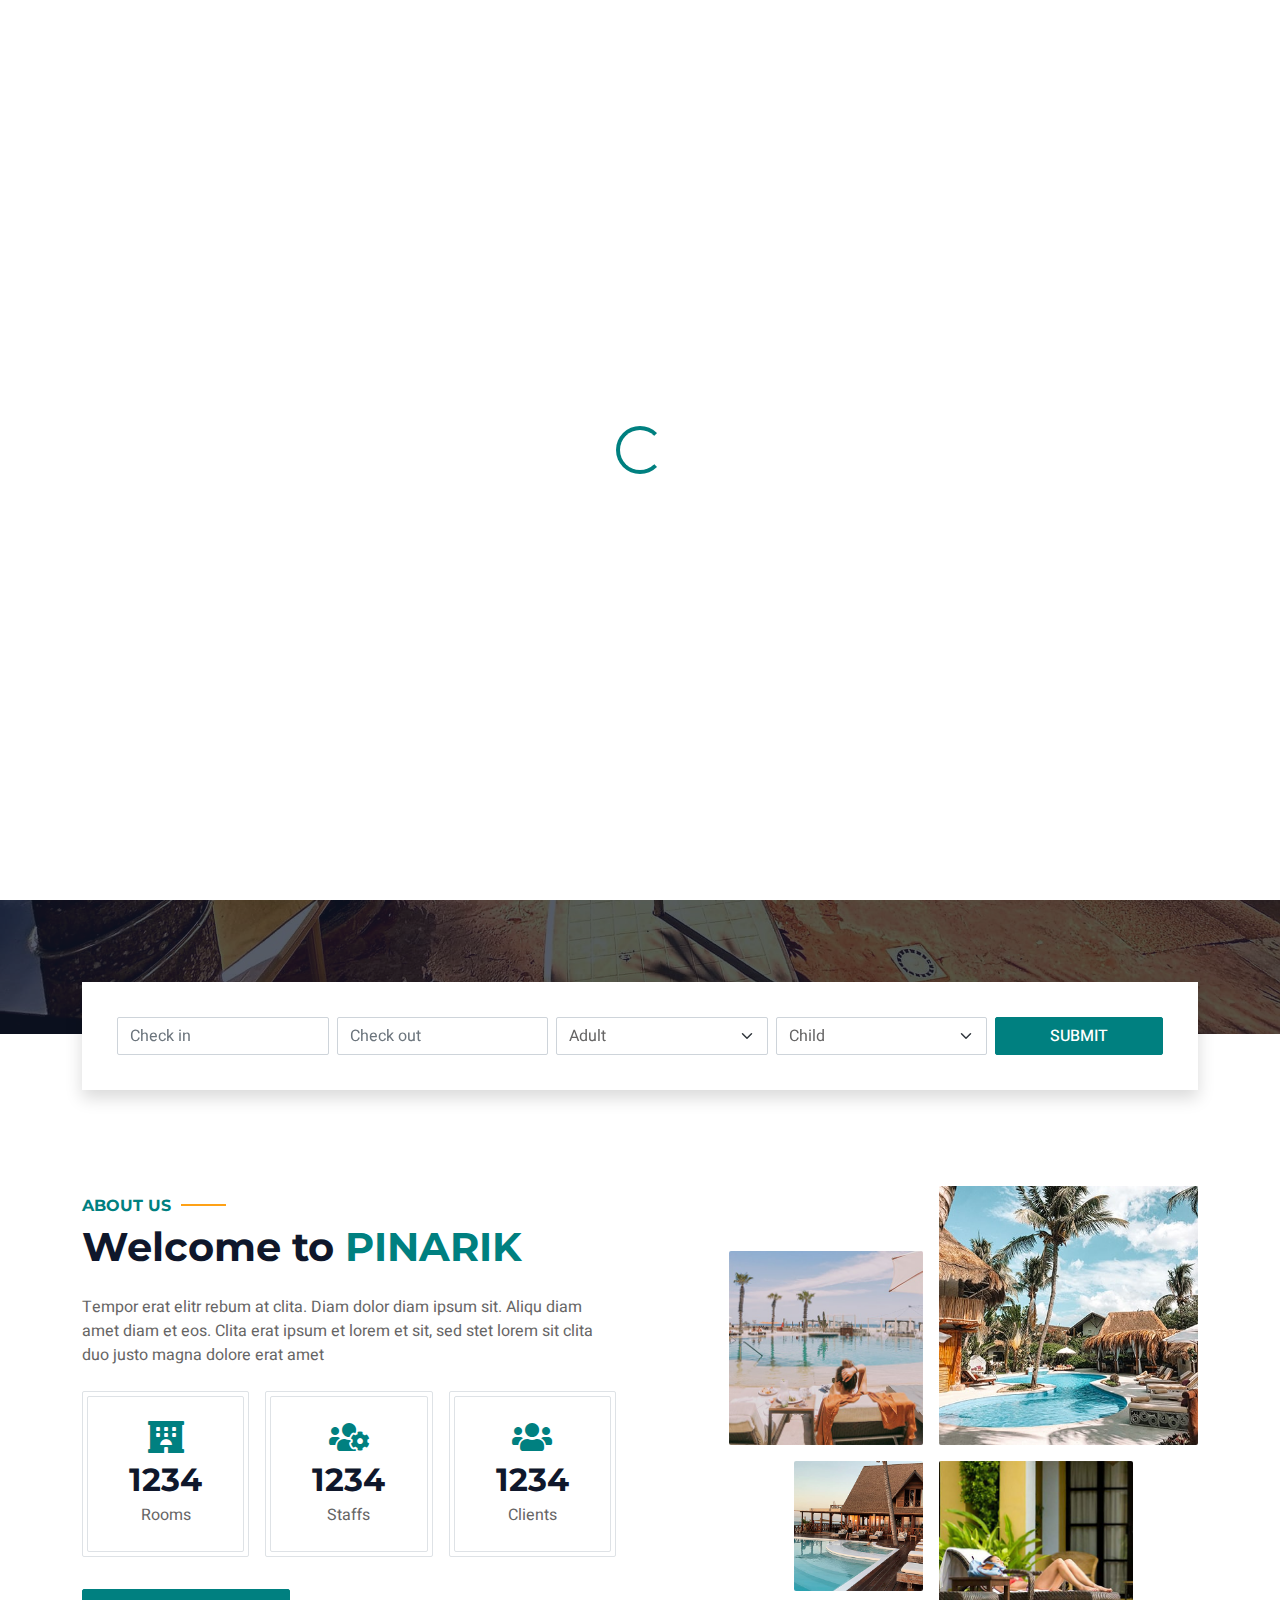
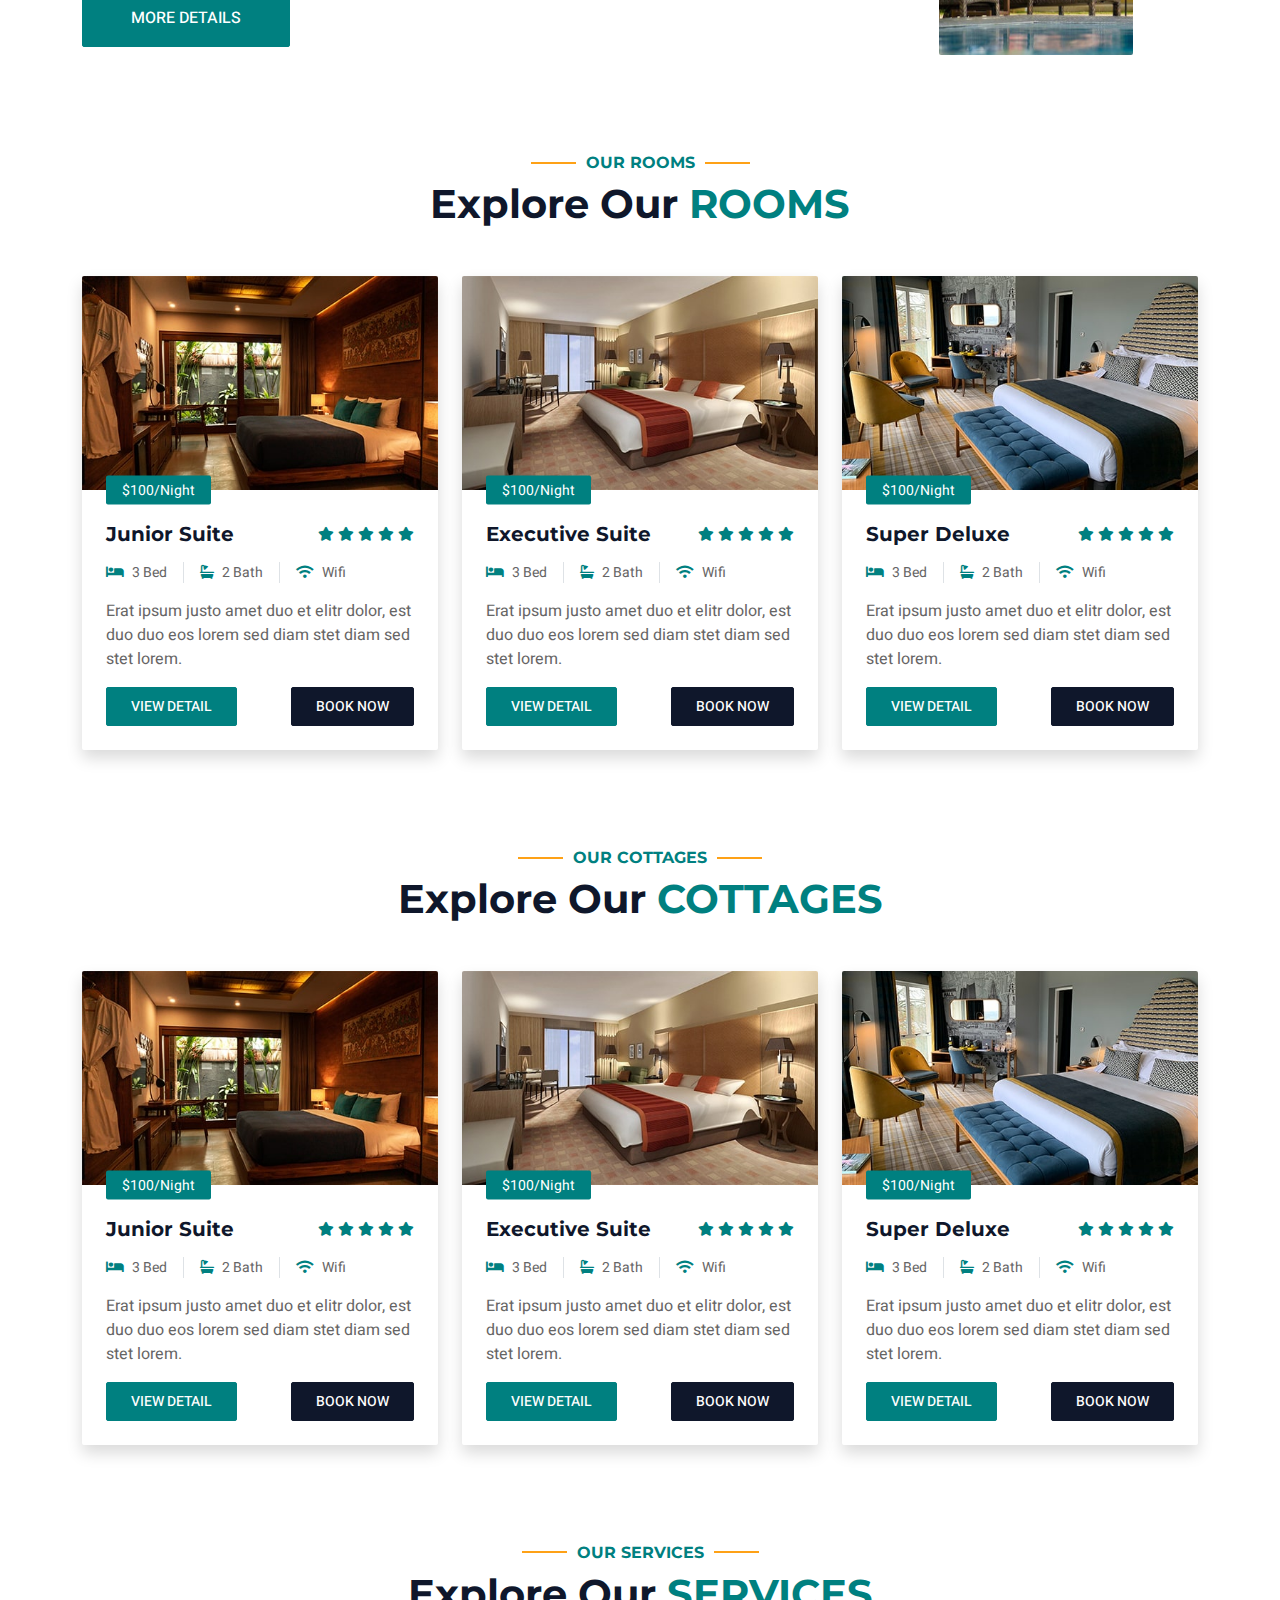
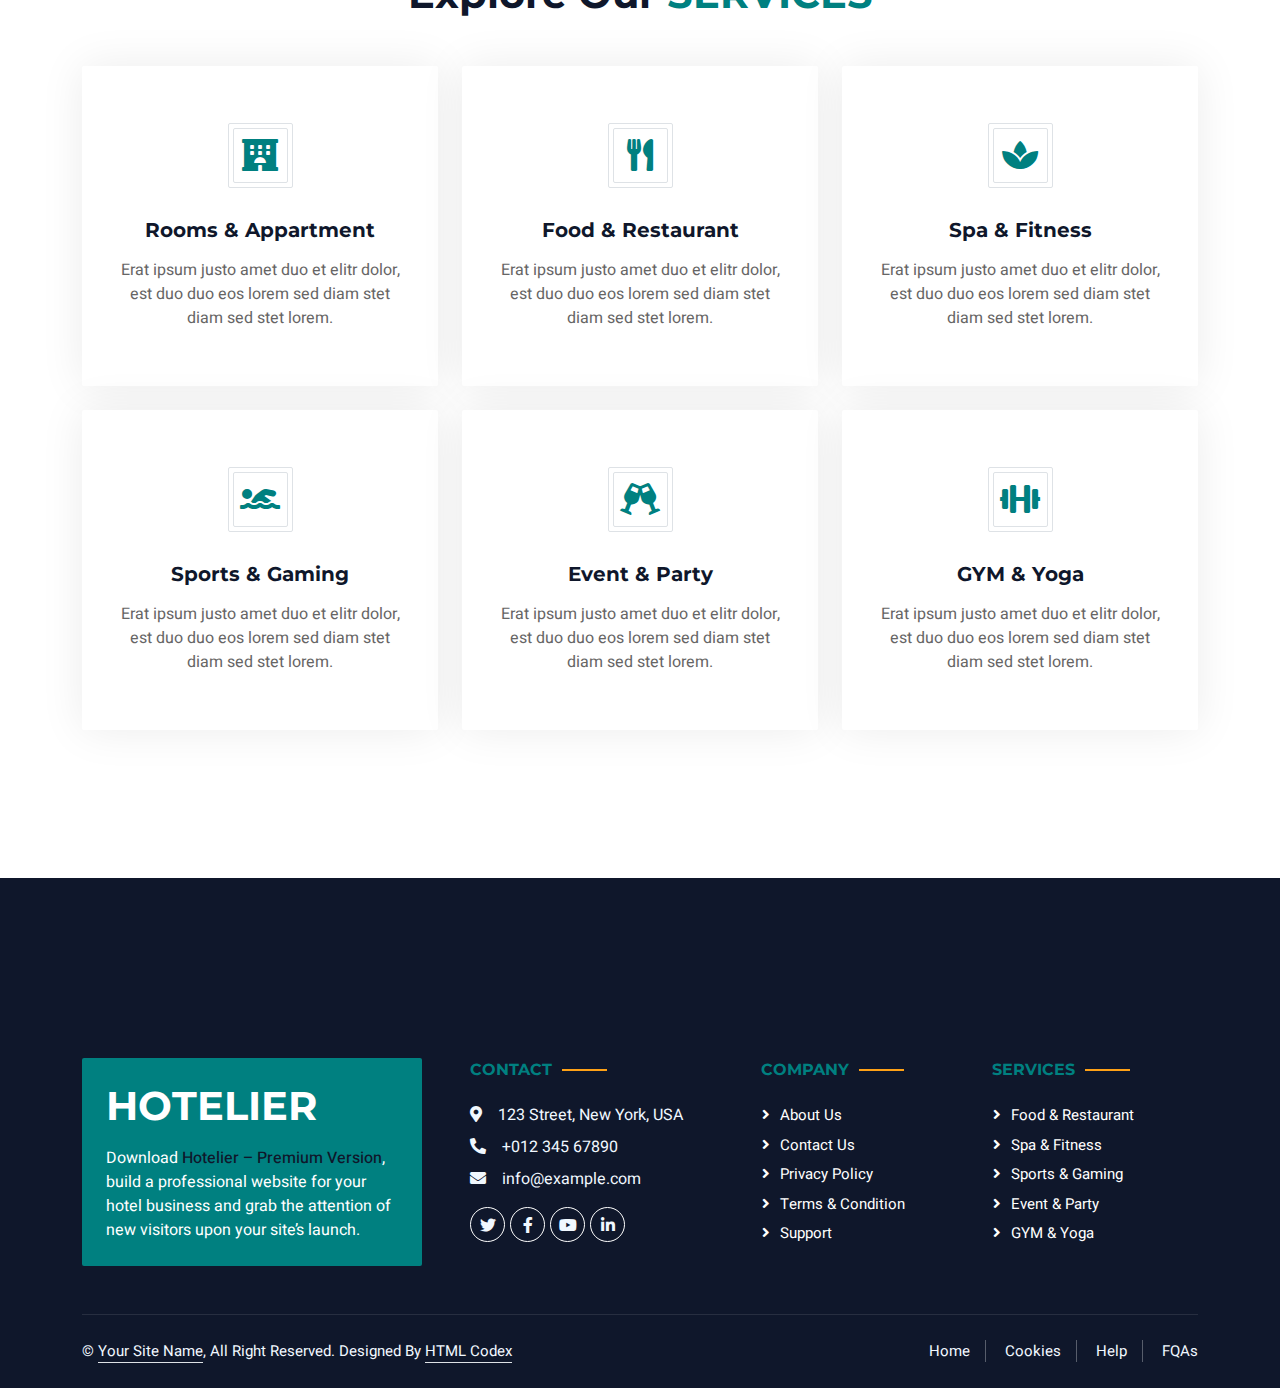
==== index.html @ bcbd8dce "Add files via upload" ====
<!DOCTYPE html>
<html lang="en">

<head>
    <meta charset="utf-8">
    <title>Pinarik Eco-Resort</title>
    <meta content="width=device-width, initial-scale=1.0" name="viewport">
    <meta content="" name="keywords">
    <meta content="" name="description">

    <!-- Favicon -->
    <link href="img/favicon.ico" rel="icon">

    <!-- Google Web Fonts -->
    <link rel="preconnect" href="https://fonts.googleapis.com">
    <link rel="preconnect" href="https://fonts.gstatic.com" crossorigin>
    <link href="https://fonts.googleapis.com/css2?family=Heebo:wght@400;500;600;700&family=Montserrat:wght@400;500;600;700&display=swap" rel="stylesheet">  

    <!-- Icon Font Stylesheet -->
    <link href="https://cdnjs.cloudflare.com/ajax/libs/font-awesome/5.10.0/css/all.min.css" rel="stylesheet">
    <link href="https://cdn.jsdelivr.net/npm/bootstrap-icons@1.4.1/font/bootstrap-icons.css" rel="stylesheet">

    <!-- Libraries Stylesheet -->
    <link href="lib/animate/animate.min.css" rel="stylesheet">
    <link href="lib/owlcarousel/assets/owl.carousel.min.css" rel="stylesheet">
    <link href="lib/tempusdominus/css/tempusdominus-bootstrap-4.min.css" rel="stylesheet" />

    <!-- Customized Bootstrap Stylesheet -->
    <link href="css/bootstrap.css" rel="stylesheet">

    <!-- Template Stylesheet -->
    <link href="css/style.css" rel="stylesheet">
</head>

<body>
    <div class="container-xxl bg-white p-0">
        <!-- Spinner Start -->
        <div id="spinner" class="show bg-white position-fixed translate-middle w-100 vh-100 top-50 start-50 d-flex align-items-center justify-content-center">
            <div class="spinner-border text-primary" style="width: 3rem; height: 3rem;" role="status">
                <span class="sr-only">Loading...</span>
            </div>
        </div>
        <!-- Spinner End -->

        <!-- Header Start -->
        <div class="container-fluid bg-dark px-0">
            <div class="row gx-0">
                <div class="col-lg-3 bg-dark d-none d-lg-block">
                    <a href="#" class="navbar-brand w-100 h-100 m-0 p-0 d-flex align-items-center justify-content-center">
                        <h1 class="m-0 text-primary">
                            <img id="pinarik-logo1" src="img/Pinarik/logo.jpg" alt="Image" width="50">
                            Pinarik
                        </h1>
                    </a>
                </div>
                <div class="col-lg-9">
                    <nav class="navbar navbar-expand-lg bg-dark navbar-dark p-3 p-lg-0">
                        <a href="#" class="navbar-brand d-block d-lg-none">
                            <h1 class="m-0 text-primary">
                                <img id="pinarik-logo2" src="img/Pinarik/logo.jpg" alt="Image" width="100">
                                Pinarik Eco-Resort
                            </h1>
                        </a>
                        <button type="button" class="navbar-toggler" data-bs-toggle="collapse" data-bs-target="#navbarCollapse">
                            <span class="navbar-toggler-icon"></span>
                        </button>
                        <div class="collapse navbar-collapse justify-content-between" id="navbarCollapse">
                            <div class="navbar-nav mr-auto py-0">
                                <a href="index.html" class="nav-item nav-link active">Home</a>
                                <a href="about.html" class="nav-item nav-link">About</a>
                                <a href="#" class="nav-item nav-link">Rooms</a>
                                <a href="#" class="nav-item nav-link">Cottages</a>
                                <a href="#" class="nav-item nav-link">Services</a>
                                <a href="contact.html" class="nav-item nav-link">Contact</a>
                            </div>
                            <a href="" class="btn btn-primary rounded-0 py-4 px-md-5 d-none d-lg-block">Book Now</a>
                        </div>
                    </nav>
                </div>
            </div>
        </div>
        <!-- Header End -->


        <!-- Carousel Start -->
        <div class="container-fluid p-0 mb-5">
            <div id="header-carousel" class="carousel slide" data-bs-ride="carousel">
                <div class="carousel-inner">
                    <div class="carousel-item active">
                        <img class="w-100" src="img/Pinarik/image1.jpg" alt="Image">
                        <div class="carousel-caption d-flex flex-column align-items-center justify-content-center">
                            <div class="p-3" style="max-width: 700px;">
                                <h6 class="section-title text-white text-uppercase mb-3 animated slideInDown">Afford Living</h6>
                                <h1 class="display-4 text-white mb-4 animated slideInDown">Discover An Eco-Resort Near Albay</h1>
                                <a href="" class="btn btn-primary py-md-3 px-md-5 me-3 animated slideInLeft">Our Rooms</a>
                                <a href="" class="btn btn-light py-md-3 px-md-5 animated slideInRight">Book A Room</a>
                            </div>
                        </div>
                    </div>
                    <div class="carousel-item">
                        <img class="w-100" src="img/Pinarik/image2.jpg" alt="Image">
                        <div class="carousel-caption d-flex flex-column align-items-center justify-content-center">
                            <div class="p-3" style="max-width: 700px;">
                                <h6 class="section-title text-white text-uppercase mb-3 animated slideInDown">Afford Living</h6>
                                <h1 class="display-3 text-white mb-4 animated slideInDown">Discover An Eco-Resort Near Albay</h1>
                                <a href="" class="btn btn-primary py-md-3 px-md-5 me-3 animated slideInLeft">Our Rooms</a>
                                <a href="" class="btn btn-light py-md-3 px-md-5 animated slideInRight">Book A Room</a>
                            </div>
                        </div>
                    </div>
                </div>
                <button class="carousel-control-prev" type="button" data-bs-target="#header-carousel"
                    data-bs-slide="prev">
                    <span class="carousel-control-prev-icon" aria-hidden="true"></span>
                    <span class="visually-hidden">Previous</span>
                </button>
                <button class="carousel-control-next" type="button" data-bs-target="#header-carousel"
                    data-bs-slide="next">
                    <span class="carousel-control-next-icon" aria-hidden="true"></span>
                    <span class="visually-hidden">Next</span>
                </button>
            </div>
        </div>
        <!-- Carousel End -->


        <!-- Booking Start -->
        <div class="container-fluid booking pb-5 wow fadeIn" data-wow-delay="0.1s">
            <div class="container">
                <div class="bg-white shadow" style="padding: 35px;">
                    <div class="row g-2">
                        <div class="col-md-10">
                            <div class="row g-2">
                                <div class="col-md-3">
                                    <div class="date" id="date1" data-target-input="nearest">
                                        <input type="text" class="form-control datetimepicker-input"
                                            placeholder="Check in" data-target="#date1" data-toggle="datetimepicker" />
                                    </div>
                                </div>
                                <div class="col-md-3">
                                    <div class="date" id="date2" data-target-input="nearest">
                                        <input type="text" class="form-control datetimepicker-input" placeholder="Check out" data-target="#date2" data-toggle="datetimepicker"/>
                                    </div>
                                </div>
                                <div class="col-md-3">
                                    <select class="form-select">
                                        <option selected>Adult</option>
                                        <option value="1">Adult 1</option>
                                        <option value="2">Adult 2</option>
                                        <option value="3">Adult 3</option>
                                    </select>
                                </div>
                                <div class="col-md-3">
                                    <select class="form-select">
                                        <option selected>Child</option>
                                        <option value="1">Child 1</option>
                                        <option value="2">Child 2</option>
                                        <option value="3">Child 3</option>
                                    </select>
                                </div>
                            </div>
                        </div>
                        <div class="col-md-2">
                            <button class="btn btn-primary w-100">Submit</button>
                        </div>
                    </div>
                </div>
            </div>
        </div>
        <!-- Booking End -->


        <!-- About Start -->
        <div class="container-xxl py-5">
            <div class="container">
                <div class="row g-5 align-items-center">
                    <div class="col-lg-6">
                        <h6 class="section-title text-start text-primary text-uppercase">About Us</h6>
                        <h1 class="mb-4">Welcome to <span class="text-primary text-uppercase">Pinarik</span></h1>
                        <p class="mb-4">Tempor erat elitr rebum at clita. Diam dolor diam ipsum sit. Aliqu diam amet diam et eos. Clita erat ipsum et lorem et sit, sed stet lorem sit clita duo justo magna dolore erat amet</p>
                        <div class="row g-3 pb-4">
                            <div class="col-sm-4 wow fadeIn" data-wow-delay="0.1s">
                                <div class="border rounded p-1">
                                    <div class="border rounded text-center p-4">
                                        <i class="fa fa-hotel fa-2x text-primary mb-2"></i>
                                        <h2 class="mb-1" data-toggle="counter-up">1234</h2>
                                        <p class="mb-0">Rooms</p>
                                    </div>
                                </div>
                            </div>
                            <div class="col-sm-4 wow fadeIn" data-wow-delay="0.3s">
                                <div class="border rounded p-1">
                                    <div class="border rounded text-center p-4">
                                        <i class="fa fa-users-cog fa-2x text-primary mb-2"></i>
                                        <h2 class="mb-1" data-toggle="counter-up">1234</h2>
                                        <p class="mb-0">Staffs</p>
                                    </div>
                                </div>
                            </div>
                            <div class="col-sm-4 wow fadeIn" data-wow-delay="0.5s">
                                <div class="border rounded p-1">
                                    <div class="border rounded text-center p-4">
                                        <i class="fa fa-users fa-2x text-primary mb-2"></i>
                                        <h2 class="mb-1" data-toggle="counter-up">1234</h2>
                                        <p class="mb-0">Clients</p>
                                    </div>
                                </div>
                            </div>
                        </div>
                        <a class="btn btn-primary py-3 px-5 mt-2" href="">More Details</a>
                    </div>
                    <div class="col-lg-6">
                        <div class="row g-3">
                            <div class="col-6 text-end">
                                <img class="img-fluid rounded w-75 wow zoomIn" data-wow-delay="0.1s" src="img/about-1.jpg" style="margin-top: 25%;">
                            </div>
                            <div class="col-6 text-start">
                                <img class="img-fluid rounded w-100 wow zoomIn" data-wow-delay="0.3s" src="img/about-2.jpg">
                            </div>
                            <div class="col-6 text-end">
                                <img class="img-fluid rounded w-50 wow zoomIn" data-wow-delay="0.5s" src="img/about-3.jpg">
                            </div>
                            <div class="col-6 text-start">
                                <img class="img-fluid rounded w-75 wow zoomIn" data-wow-delay="0.7s" src="img/about-4.jpg">
                            </div>
                        </div>
                    </div>
                </div>
            </div>
        </div>
        <!-- About End -->


        <!-- Room Start -->
        <div class="container-xxl py-5">
            <div class="container">
                <div class="text-center wow fadeInUp" data-wow-delay="0.1s">
                    <h6 class="section-title text-center text-primary text-uppercase">Our Rooms</h6>
                    <h1 class="mb-5">Explore Our <span class="text-primary text-uppercase">Rooms</span></h1>
                </div>
                <div class="row g-4">
                    <div class="col-lg-4 col-md-6 wow fadeInUp" data-wow-delay="0.1s">
                        <div class="room-item shadow rounded overflow-hidden">
                            <div class="position-relative">
                                <img class="img-fluid" src="img/room-1.jpg" alt="">
                                <small class="position-absolute start-0 top-100 translate-middle-y bg-primary text-white rounded py-1 px-3 ms-4">$100/Night</small>
                            </div>
                            <div class="p-4 mt-2">
                                <div class="d-flex justify-content-between mb-3">
                                    <h5 class="mb-0">Junior Suite</h5>
                                    <div class="ps-2">
                                        <small class="fa fa-star text-primary"></small>
                                        <small class="fa fa-star text-primary"></small>
                                        <small class="fa fa-star text-primary"></small>
                                        <small class="fa fa-star text-primary"></small>
                                        <small class="fa fa-star text-primary"></small>
                                    </div>
                                </div>
                                <div class="d-flex mb-3">
                                    <small class="border-end me-3 pe-3"><i class="fa fa-bed text-primary me-2"></i>3 Bed</small>
                                    <small class="border-end me-3 pe-3"><i class="fa fa-bath text-primary me-2"></i>2 Bath</small>
                                    <small><i class="fa fa-wifi text-primary me-2"></i>Wifi</small>
                                </div>
                                <p class="text-body mb-3">Erat ipsum justo amet duo et elitr dolor, est duo duo eos lorem sed diam stet diam sed stet lorem.</p>
                                <div class="d-flex justify-content-between">
                                    <a class="btn btn-sm btn-primary rounded py-2 px-4" href="">View Detail</a>
                                    <a class="btn btn-sm btn-dark rounded py-2 px-4" href="">Book Now</a>
                                </div>
                            </div>
                        </div>
                    </div>
                    <div class="col-lg-4 col-md-6 wow fadeInUp" data-wow-delay="0.3s">
                        <div class="room-item shadow rounded overflow-hidden">
                            <div class="position-relative">
                                <img class="img-fluid" src="img/room-2.jpg" alt="">
                                <small class="position-absolute start-0 top-100 translate-middle-y bg-primary text-white rounded py-1 px-3 ms-4">$100/Night</small>
                            </div>
                            <div class="p-4 mt-2">
                                <div class="d-flex justify-content-between mb-3">
                                    <h5 class="mb-0">Executive Suite</h5>
                                    <div class="ps-2">
                                        <small class="fa fa-star text-primary"></small>
                                        <small class="fa fa-star text-primary"></small>
                                        <small class="fa fa-star text-primary"></small>
                                        <small class="fa fa-star text-primary"></small>
                                        <small class="fa fa-star text-primary"></small>
                                    </div>
                                </div>
                                <div class="d-flex mb-3">
                                    <small class="border-end me-3 pe-3"><i class="fa fa-bed text-primary me-2"></i>3 Bed</small>
                                    <small class="border-end me-3 pe-3"><i class="fa fa-bath text-primary me-2"></i>2 Bath</small>
                                    <small><i class="fa fa-wifi text-primary me-2"></i>Wifi</small>
                                </div>
                                <p class="text-body mb-3">Erat ipsum justo amet duo et elitr dolor, est duo duo eos lorem sed diam stet diam sed stet lorem.</p>
                                <div class="d-flex justify-content-between">
                                    <a class="btn btn-sm btn-primary rounded py-2 px-4" href="">View Detail</a>
                                    <a class="btn btn-sm btn-dark rounded py-2 px-4" href="">Book Now</a>
                                </div>
                            </div>
                        </div>
                    </div>
                    <div class="col-lg-4 col-md-6 wow fadeInUp" data-wow-delay="0.6s">
                        <div class="room-item shadow rounded overflow-hidden">
                            <div class="position-relative">
                                <img class="img-fluid" src="img/room-3.jpg" alt="">
                                <small class="position-absolute start-0 top-100 translate-middle-y bg-primary text-white rounded py-1 px-3 ms-4">$100/Night</small>
                            </div>
                            <div class="p-4 mt-2">
                                <div class="d-flex justify-content-between mb-3">
                                    <h5 class="mb-0">Super Deluxe</h5>
                                    <div class="ps-2">
                                        <small class="fa fa-star text-primary"></small>
                                        <small class="fa fa-star text-primary"></small>
                                        <small class="fa fa-star text-primary"></small>
                                        <small class="fa fa-star text-primary"></small>
                                        <small class="fa fa-star text-primary"></small>
                                    </div>
                                </div>
                                <div class="d-flex mb-3">
                                    <small class="border-end me-3 pe-3"><i class="fa fa-bed text-primary me-2"></i>3 Bed</small>
                                    <small class="border-end me-3 pe-3"><i class="fa fa-bath text-primary me-2"></i>2 Bath</small>
                                    <small><i class="fa fa-wifi text-primary me-2"></i>Wifi</small>
                                </div>
                                <p class="text-body mb-3">Erat ipsum justo amet duo et elitr dolor, est duo duo eos lorem sed diam stet diam sed stet lorem.</p>
                                <div class="d-flex justify-content-between">
                                    <a class="btn btn-sm btn-primary rounded py-2 px-4" href="">View Detail</a>
                                    <a class="btn btn-sm btn-dark rounded py-2 px-4" href="">Book Now</a>
                                </div>
                            </div>
                        </div>
                    </div>
                </div>
            </div>
        </div>
        <!-- Room End -->

        <!-- Cottage Start -->
        <div class="container-xxl py-5">
            <div class="container">
                <div class="text-center wow fadeInUp" data-wow-delay="0.1s">
                    <h6 class="section-title text-center text-primary text-uppercase">Our Cottages</h6>
                    <h1 class="mb-5">Explore Our <span class="text-primary text-uppercase">Cottages</span></h1>
                </div>
                <div class="row g-4">
                    <div class="col-lg-4 col-md-6 wow fadeInUp" data-wow-delay="0.1s">
                        <div class="room-item shadow rounded overflow-hidden">
                            <div class="position-relative">
                                <img class="img-fluid" src="img/room-1.jpg" alt="">
                                <small class="position-absolute start-0 top-100 translate-middle-y bg-primary text-white rounded py-1 px-3 ms-4">$100/Night</small>
                            </div>
                            <div class="p-4 mt-2">
                                <div class="d-flex justify-content-between mb-3">
                                    <h5 class="mb-0">Junior Suite</h5>
                                    <div class="ps-2">
                                        <small class="fa fa-star text-primary"></small>
                                        <small class="fa fa-star text-primary"></small>
                                        <small class="fa fa-star text-primary"></small>
                                        <small class="fa fa-star text-primary"></small>
                                        <small class="fa fa-star text-primary"></small>
                                    </div>
                                </div>
                                <div class="d-flex mb-3">
                                    <small class="border-end me-3 pe-3"><i class="fa fa-bed text-primary me-2"></i>3 Bed</small>
                                    <small class="border-end me-3 pe-3"><i class="fa fa-bath text-primary me-2"></i>2 Bath</small>
                                    <small><i class="fa fa-wifi text-primary me-2"></i>Wifi</small>
                                </div>
                                <p class="text-body mb-3">Erat ipsum justo amet duo et elitr dolor, est duo duo eos lorem sed diam stet diam sed stet lorem.</p>
                                <div class="d-flex justify-content-between">
                                    <a class="btn btn-sm btn-primary rounded py-2 px-4" href="">View Detail</a>
                                    <a class="btn btn-sm btn-dark rounded py-2 px-4" href="">Book Now</a>
                                </div>
                            </div>
                        </div>
                    </div>
                    <div class="col-lg-4 col-md-6 wow fadeInUp" data-wow-delay="0.3s">
                        <div class="room-item shadow rounded overflow-hidden">
                            <div class="position-relative">
                                <img class="img-fluid" src="img/room-2.jpg" alt="">
                                <small class="position-absolute start-0 top-100 translate-middle-y bg-primary text-white rounded py-1 px-3 ms-4">$100/Night</small>
                            </div>
                            <div class="p-4 mt-2">
                                <div class="d-flex justify-content-between mb-3">
                                    <h5 class="mb-0">Executive Suite</h5>
                                    <div class="ps-2">
                                        <small class="fa fa-star text-primary"></small>
                                        <small class="fa fa-star text-primary"></small>
                                        <small class="fa fa-star text-primary"></small>
                                        <small class="fa fa-star text-primary"></small>
                                        <small class="fa fa-star text-primary"></small>
                                    </div>
                                </div>
                                <div class="d-flex mb-3">
                                    <small class="border-end me-3 pe-3"><i class="fa fa-bed text-primary me-2"></i>3 Bed</small>
                                    <small class="border-end me-3 pe-3"><i class="fa fa-bath text-primary me-2"></i>2 Bath</small>
                                    <small><i class="fa fa-wifi text-primary me-2"></i>Wifi</small>
                                </div>
                                <p class="text-body mb-3">Erat ipsum justo amet duo et elitr dolor, est duo duo eos lorem sed diam stet diam sed stet lorem.</p>
                                <div class="d-flex justify-content-between">
                                    <a class="btn btn-sm btn-primary rounded py-2 px-4" href="">View Detail</a>
                                    <a class="btn btn-sm btn-dark rounded py-2 px-4" href="">Book Now</a>
                                </div>
                            </div>
                        </div>
                    </div>
                    <div class="col-lg-4 col-md-6 wow fadeInUp" data-wow-delay="0.6s">
                        <div class="room-item shadow rounded overflow-hidden">
                            <div class="position-relative">
                                <img class="img-fluid" src="img/room-3.jpg" alt="">
                                <small class="position-absolute start-0 top-100 translate-middle-y bg-primary text-white rounded py-1 px-3 ms-4">$100/Night</small>
                            </div>
                            <div class="p-4 mt-2">
                                <div class="d-flex justify-content-between mb-3">
                                    <h5 class="mb-0">Super Deluxe</h5>
                                    <div class="ps-2">
                                        <small class="fa fa-star text-primary"></small>
                                        <small class="fa fa-star text-primary"></small>
                                        <small class="fa fa-star text-primary"></small>
                                        <small class="fa fa-star text-primary"></small>
                                        <small class="fa fa-star text-primary"></small>
                                    </div>
                                </div>
                                <div class="d-flex mb-3">
                                    <small class="border-end me-3 pe-3"><i class="fa fa-bed text-primary me-2"></i>3 Bed</small>
                                    <small class="border-end me-3 pe-3"><i class="fa fa-bath text-primary me-2"></i>2 Bath</small>
                                    <small><i class="fa fa-wifi text-primary me-2"></i>Wifi</small>
                                </div>
                                <p class="text-body mb-3">Erat ipsum justo amet duo et elitr dolor, est duo duo eos lorem sed diam stet diam sed stet lorem.</p>
                                <div class="d-flex justify-content-between">
                                    <a class="btn btn-sm btn-primary rounded py-2 px-4" href="">View Detail</a>
                                    <a class="btn btn-sm btn-dark rounded py-2 px-4" href="">Book Now</a>
                                </div>
                            </div>
                        </div>
                    </div>
                </div>
            </div>
        </div>
        <!-- Cottage End -->


        <!-- Service Start -->
        <div class="container-xxl py-5">
            <div class="container">
                <div class="text-center wow fadeInUp" data-wow-delay="0.1s">
                    <h6 class="section-title text-center text-primary text-uppercase">Our Services</h6>
                    <h1 class="mb-5">Explore Our <span class="text-primary text-uppercase">Services</span></h1>
                </div>
                <div class="row g-4">
                    <div class="col-lg-4 col-md-6 wow fadeInUp" data-wow-delay="0.1s">
                        <a class="service-item rounded" href="">
                            <div class="service-icon bg-transparent border rounded p-1">
                                <div class="w-100 h-100 border rounded d-flex align-items-center justify-content-center">
                                    <i class="fa fa-hotel fa-2x text-primary"></i>
                                </div>
                            </div>
                            <h5 class="mb-3">Rooms & Appartment</h5>
                            <p class="text-body mb-0">Erat ipsum justo amet duo et elitr dolor, est duo duo eos lorem sed diam stet diam sed stet lorem.</p>
                        </a>
                    </div>
                    <div class="col-lg-4 col-md-6 wow fadeInUp" data-wow-delay="0.2s">
                        <a class="service-item rounded" href="">
                            <div class="service-icon bg-transparent border rounded p-1">
                                <div class="w-100 h-100 border rounded d-flex align-items-center justify-content-center">
                                    <i class="fa fa-utensils fa-2x text-primary"></i>
                                </div>
                            </div>
                            <h5 class="mb-3">Food & Restaurant</h5>
                            <p class="text-body mb-0">Erat ipsum justo amet duo et elitr dolor, est duo duo eos lorem sed diam stet diam sed stet lorem.</p>
                        </a>
                    </div>
                    <div class="col-lg-4 col-md-6 wow fadeInUp" data-wow-delay="0.3s">
                        <a class="service-item rounded" href="">
                            <div class="service-icon bg-transparent border rounded p-1">
                                <div class="w-100 h-100 border rounded d-flex align-items-center justify-content-center">
                                    <i class="fa fa-spa fa-2x text-primary"></i>
                                </div>
                            </div>
                            <h5 class="mb-3">Spa & Fitness</h5>
                            <p class="text-body mb-0">Erat ipsum justo amet duo et elitr dolor, est duo duo eos lorem sed diam stet diam sed stet lorem.</p>
                        </a>
                    </div>
                    <div class="col-lg-4 col-md-6 wow fadeInUp" data-wow-delay="0.4s">
                        <a class="service-item rounded" href="">
                            <div class="service-icon bg-transparent border rounded p-1">
                                <div class="w-100 h-100 border rounded d-flex align-items-center justify-content-center">
                                    <i class="fa fa-swimmer fa-2x text-primary"></i>
                                </div>
                            </div>
                            <h5 class="mb-3">Sports & Gaming</h5>
                            <p class="text-body mb-0">Erat ipsum justo amet duo et elitr dolor, est duo duo eos lorem sed diam stet diam sed stet lorem.</p>
                        </a>
                    </div>
                    <div class="col-lg-4 col-md-6 wow fadeInUp" data-wow-delay="0.5s">
                        <a class="service-item rounded" href="">
                            <div class="service-icon bg-transparent border rounded p-1">
                                <div class="w-100 h-100 border rounded d-flex align-items-center justify-content-center">
                                    <i class="fa fa-glass-cheers fa-2x text-primary"></i>
                                </div>
                            </div>
                            <h5 class="mb-3">Event & Party</h5>
                            <p class="text-body mb-0">Erat ipsum justo amet duo et elitr dolor, est duo duo eos lorem sed diam stet diam sed stet lorem.</p>
                        </a>
                    </div>
                    <div class="col-lg-4 col-md-6 wow fadeInUp" data-wow-delay="0.6s">
                        <a class="service-item rounded" href="">
                            <div class="service-icon bg-transparent border rounded p-1">
                                <div class="w-100 h-100 border rounded d-flex align-items-center justify-content-center">
                                    <i class="fa fa-dumbbell fa-2x text-primary"></i>
                                </div>
                            </div>
                            <h5 class="mb-3">GYM & Yoga</h5>
                            <p class="text-body mb-0">Erat ipsum justo amet duo et elitr dolor, est duo duo eos lorem sed diam stet diam sed stet lorem.</p>
                        </a>
                    </div>
                </div>
            </div>
        </div>
        <!-- Service End -->


        <!-- Footer Start -->
        <div class="container-fluid bg-dark text-light footer wow fadeIn" data-wow-delay="0.1s">
            <div class="container pb-5">
                <div class="row g-5">
                    <div class="col-md-6 col-lg-4">
                        <div class="bg-primary rounded p-4">
                            <a href="index.html"><h1 class="text-white text-uppercase mb-3">Hotelier</h1></a>
                            <p class="text-white mb-0">
								Download <a class="text-dark fw-medium" href="https://htmlcodex.com/hotel-html-template-pro">Hotelier – Premium Version</a>, build a professional website for your hotel business and grab the attention of new visitors upon your site’s launch.
							</p>
                        </div>
                    </div>
                    <div class="col-md-6 col-lg-3">
                        <h6 class="section-title text-start text-primary text-uppercase mb-4">Contact</h6>
                        <p class="mb-2"><i class="fa fa-map-marker-alt me-3"></i>123 Street, New York, USA</p>
                        <p class="mb-2"><i class="fa fa-phone-alt me-3"></i>+012 345 67890</p>
                        <p class="mb-2"><i class="fa fa-envelope me-3"></i>info@example.com</p>
                        <div class="d-flex pt-2">
                            <a class="btn btn-outline-light btn-social" href=""><i class="fab fa-twitter"></i></a>
                            <a class="btn btn-outline-light btn-social" href=""><i class="fab fa-facebook-f"></i></a>
                            <a class="btn btn-outline-light btn-social" href=""><i class="fab fa-youtube"></i></a>
                            <a class="btn btn-outline-light btn-social" href=""><i class="fab fa-linkedin-in"></i></a>
                        </div>
                    </div>
                    <div class="col-lg-5 col-md-12">
                        <div class="row gy-5 g-4">
                            <div class="col-md-6">
                                <h6 class="section-title text-start text-primary text-uppercase mb-4">Company</h6>
                                <a class="btn btn-link" href="">About Us</a>
                                <a class="btn btn-link" href="">Contact Us</a>
                                <a class="btn btn-link" href="">Privacy Policy</a>
                                <a class="btn btn-link" href="">Terms & Condition</a>
                                <a class="btn btn-link" href="">Support</a>
                            </div>
                            <div class="col-md-6">
                                <h6 class="section-title text-start text-primary text-uppercase mb-4">Services</h6>
                                <a class="btn btn-link" href="">Food & Restaurant</a>
                                <a class="btn btn-link" href="">Spa & Fitness</a>
                                <a class="btn btn-link" href="">Sports & Gaming</a>
                                <a class="btn btn-link" href="">Event & Party</a>
                                <a class="btn btn-link" href="">GYM & Yoga</a>
                            </div>
                        </div>
                    </div>
                </div>
            </div>
            <div class="container">
                <div class="copyright">
                    <div class="row">
                        <div class="col-md-6 text-center text-md-start mb-3 mb-md-0">
                            &copy; <a class="border-bottom" href="#">Your Site Name</a>, All Right Reserved. 
							
							<!--/*** This template is free as long as you keep the footer author’s credit link/attribution link/backlink. If you'd like to use the template without the footer author’s credit link/attribution link/backlink, you can purchase the Credit Removal License from "https://htmlcodex.com/credit-removal". Thank you for your support. ***/-->
							Designed By <a class="border-bottom" href="https://htmlcodex.com">HTML Codex</a>
                        </div>
                        <div class="col-md-6 text-center text-md-end">
                            <div class="footer-menu">
                                <a href="">Home</a>
                                <a href="">Cookies</a>
                                <a href="">Help</a>
                                <a href="">FQAs</a>
                            </div>
                        </div>
                    </div>
                </div>
            </div>
        </div>
        <!-- Footer End -->


        <!-- Back to Top -->
        <a href="#" class="btn btn-lg btn-primary btn-lg-square back-to-top"><i class="bi bi-arrow-up"></i></a>
    </div>

    <!-- JavaScript Libraries -->
    <!-- <script src="https://code.jquery.com/jquery-3.4.1.min.js"></script> -->
    <script src="https://cdnjs.cloudflare.com/ajax/libs/jquery/3.7.1/jquery.min.js" integrity="sha512-v2CJ7UaYy4JwqLDIrZUI/4hqeoQieOmAZNXBeQyjo21dadnwR+8ZaIJVT8EE2iyI61OV8e6M8PP2/4hpQINQ/g==" crossorigin="anonymous" referrerpolicy="no-referrer"></script>
    <script src="https://cdn.jsdelivr.net/npm/bootstrap@5.0.0/dist/js/bootstrap.bundle.min.js"></script>
    <script src="lib/wow/wow.min.js"></script>
    <script src="lib/easing/easing.min.js"></script>
    <script src="lib/waypoints/waypoints.min.js"></script>
    <script src="lib/counterup/counterup.min.js"></script>
    <script src="lib/owlcarousel/owl.carousel.min.js"></script>
    <script src="lib/tempusdominus/js/moment.min.js"></script>
    <script src="lib/tempusdominus/js/moment-timezone.min.js"></script>
    <script src="lib/tempusdominus/js/tempusdominus-bootstrap-4.min.js"></script>

    <!-- Template Javascript -->
    <script src="js/main.js"></script>
</body>

</html>
---- css/style.css ----
/********** Template CSS **********/
:root {
    --primary: #FEA116;
    --light: #F1F8FF;
    --dark: #0F172B;
}

.fw-medium {
    font-weight: 500 !important;
}

.fw-semi-bold {
    font-weight: 600 !important;
}

.back-to-top {
    position: fixed;
    display: none;
    right: 45px;
    bottom: 45px;
    z-index: 99;
}


/*** Spinner ***/
#spinner {
    opacity: 0;
    visibility: hidden;
    transition: opacity .5s ease-out, visibility 0s linear .5s;
    z-index: 99999;
}

#spinner.show {
    transition: opacity .5s ease-out, visibility 0s linear 0s;
    visibility: visible;
    opacity: 1;
}


/*** Button ***/
.btn {
    font-weight: 500;
    text-transform: uppercase;
    transition: .5s;
}

.btn.btn-primary,
.btn.btn-secondary {
    color: #FFFFFF;
}

.btn-square {
    width: 38px;
    height: 38px;
}

.btn-sm-square {
    width: 32px;
    height: 32px;
}

.btn-lg-square {
    width: 48px;
    height: 48px;
}

.btn-square,
.btn-sm-square,
.btn-lg-square {
    padding: 0;
    display: flex;
    align-items: center;
    justify-content: center;
    font-weight: normal;
    border-radius: 2px;
}


/*** Navbar ***/
.navbar-dark .navbar-nav .nav-link {
    margin-right: 30px;
    padding: 25px 0;
    color: #FFFFFF;
    font-size: 15px;
    text-transform: uppercase;
    outline: none;
}

.navbar-dark .navbar-nav .nav-link:hover,
.navbar-dark .navbar-nav .nav-link.active {
    color: var(--primary);
}

@media (max-width: 991.98px) {
    .navbar-dark .navbar-nav .nav-link  {
        margin-right: 0;
        padding: 10px 0;
    }
}


/*** Header ***/
.carousel-caption {
    top: 0;
    left: 0;
    right: 0;
    bottom: 0;
    background: rgba(15, 23, 43, .7);
    z-index: 1;
}

.carousel-control-prev,
.carousel-control-next {
    width: 10%;
}

.carousel-control-prev-icon,
.carousel-control-next-icon {
    width: 3rem;
    height: 3rem;
}

@media (max-width: 768px) {
    #header-carousel .carousel-item {
        position: relative;
        min-height: 450px;
    }
    
    #header-carousel .carousel-item img {
        position: absolute;
        width: 100%;
        height: 100%;
        object-fit: cover;
    }
}

.page-header {
    background-position: center center;
    background-repeat: no-repeat;
    background-size: cover;
}

.page-header-inner {
    background: rgba(15, 23, 43, .7);
}

.breadcrumb-item + .breadcrumb-item::before {
    color: var(--light);
}

.booking {
    position: relative;
    margin-top: -100px !important;
    z-index: 1;
}


/*** Section Title ***/
.section-title {
    position: relative;
    display: inline-block;
}

.section-title::before {
    position: absolute;
    content: "";
    width: 45px;
    height: 2px;
    top: 50%;
    left: -55px;
    margin-top: -1px;
    background: var(--primary);
}

.section-title::after {
    position: absolute;
    content: "";
    width: 45px;
    height: 2px;
    top: 50%;
    right: -55px;
    margin-top: -1px;
    background: var(--primary);
}

.section-title.text-start::before,
.section-title.text-end::after {
    display: none;
}


/*** Service ***/
.service-item {
    height: 320px;
    padding: 30px;
    display: flex;
    flex-direction: column;
    justify-content: center;
    text-align: center;
    background: #FFFFFF;
    box-shadow: 0 0 45px rgba(0, 0, 0, .08);
    transition: .5s;
}

.service-item:hover {
    background: var(--primary);
}

.service-item .service-icon {
    margin: 0 auto 30px auto;
    width: 65px;
    height: 65px;
    transition: .5s;
}

.service-item i,
.service-item h5,
.service-item p {
    transition: .5s;
}

.service-item:hover i,
.service-item:hover h5,
.service-item:hover p {
    color: #FFFFFF !important;
}


/*** Youtube Video ***/
.video {
    position: relative;
    height: 100%;
    min-height: 500px;
    background: linear-gradient(rgba(15, 23, 43, .1), rgba(15, 23, 43, .1)), url(../img/video.jpg);
    background-position: center center;
    background-repeat: no-repeat;
    background-size: cover;
}

.video .btn-play {
    position: absolute;
    z-index: 3;
    top: 50%;
    left: 50%;
    transform: translateX(-50%) translateY(-50%);
    box-sizing: content-box;
    display: block;
    width: 32px;
    height: 44px;
    border-radius: 50%;
    border: none;
    outline: none;
    padding: 18px 20px 18px 28px;
}

.video .btn-play:before {
    content: "";
    position: absolute;
    z-index: 0;
    left: 50%;
    top: 50%;
    transform: translateX(-50%) translateY(-50%);
    display: block;
    width: 100px;
    height: 100px;
    background: var(--primary);
    border-radius: 50%;
    animation: pulse-border 1500ms ease-out infinite;
}

.video .btn-play:after {
    content: "";
    position: absolute;
    z-index: 1;
    left: 50%;
    top: 50%;
    transform: translateX(-50%) translateY(-50%);
    display: block;
    width: 100px;
    height: 100px;
    background: var(--primary);
    border-radius: 50%;
    transition: all 200ms;
}

.video .btn-play img {
    position: relative;
    z-index: 3;
    max-width: 100%;
    width: auto;
    height: auto;
}

.video .btn-play span {
    display: block;
    position: relative;
    z-index: 3;
    width: 0;
    height: 0;
    border-left: 32px solid var(--dark);
    border-top: 22px solid transparent;
    border-bottom: 22px solid transparent;
}

@keyframes pulse-border {
    0% {
        transform: translateX(-50%) translateY(-50%) translateZ(0) scale(1);
        opacity: 1;
    }

    100% {
        transform: translateX(-50%) translateY(-50%) translateZ(0) scale(1.5);
        opacity: 0;
    }
}

#videoModal {
    z-index: 99999;
}

#videoModal .modal-dialog {
    position: relative;
    max-width: 800px;
    margin: 60px auto 0 auto;
}

#videoModal .modal-body {
    position: relative;
    padding: 0px;
}

#videoModal .close {
    position: absolute;
    width: 30px;
    height: 30px;
    right: 0px;
    top: -30px;
    z-index: 999;
    font-size: 30px;
    font-weight: normal;
    color: #FFFFFF;
    background: #000000;
    opacity: 1;
}


/*** Testimonial ***/
.testimonial {
    background: linear-gradient(rgba(15, 23, 43, .7), rgba(15, 23, 43, .7)), url(../img/carousel-2.jpg);
    background-position: center center;
    background-repeat: no-repeat;
    background-size: cover;
}

.testimonial-carousel {
    padding-left: 65px;
    padding-right: 65px;
}

.testimonial-carousel .testimonial-item {
    padding: 30px;
}

.testimonial-carousel .owl-nav {
    position: absolute;
    width: 100%;
    height: 40px;
    top: calc(50% - 20px);
    left: 0;
    display: flex;
    justify-content: space-between;
    z-index: 1;
}

.testimonial-carousel .owl-nav .owl-prev,
.testimonial-carousel .owl-nav .owl-next {
    position: relative;
    width: 40px;
    height: 40px;
    display: flex;
    align-items: center;
    justify-content: center;
    color: #FFFFFF;
    background: var(--primary);
    border-radius: 2px;
    font-size: 18px;
    transition: .5s;
}

.testimonial-carousel .owl-nav .owl-prev:hover,
.testimonial-carousel .owl-nav .owl-next:hover {
    color: var(--primary);
    background: #FFFFFF;
}


/*** Team ***/
.team-item,
.team-item .bg-primary,
.team-item .bg-primary i {
    transition: .5s;
}

.team-item:hover {
    border-color: var(--secondary) !important;
}

.team-item:hover .bg-primary {
    background: var(--secondary) !important;
}

.team-item:hover .bg-primary i {
    color: var(--secondary) !important;
}


/*** Footer ***/
.newsletter {
    position: relative;
    z-index: 1;
}

.footer {
    position: relative;
    margin-top: 100px;
    padding-top: 180px;
}

.footer .btn.btn-social {
    margin-right: 5px;
    width: 35px;
    height: 35px;
    display: flex;
    align-items: center;
    justify-content: center;
    color: var(--light);
    border: 1px solid #FFFFFF;
    border-radius: 35px;
    transition: .3s;
}

.footer .btn.btn-social:hover {
    color: var(--primary);
}

.footer .btn.btn-link {
    display: block;
    margin-bottom: 5px;
    padding: 0;
    text-align: left;
    color: #FFFFFF;
    font-size: 15px;
    font-weight: normal;
    text-transform: capitalize;
    transition: .3s;
}

.footer .btn.btn-link::before {
    position: relative;
    content: "\f105";
    font-family: "Font Awesome 5 Free";
    font-weight: 900;
    margin-right: 10px;
}

.footer .btn.btn-link:hover {
    letter-spacing: 1px;
    box-shadow: none;
}

.footer .copyright {
    padding: 25px 0;
    font-size: 15px;
    border-top: 1px solid rgba(256, 256, 256, .1);
}

.footer .copyright a {
    color: var(--light);
}

.footer .footer-menu a {
    margin-right: 15px;
    padding-right: 15px;
    border-right: 1px solid rgba(255, 255, 255, .3);
}

.footer .footer-menu a:last-child {
    margin-right: 0;
    padding-right: 0;
    border-right: none;
}
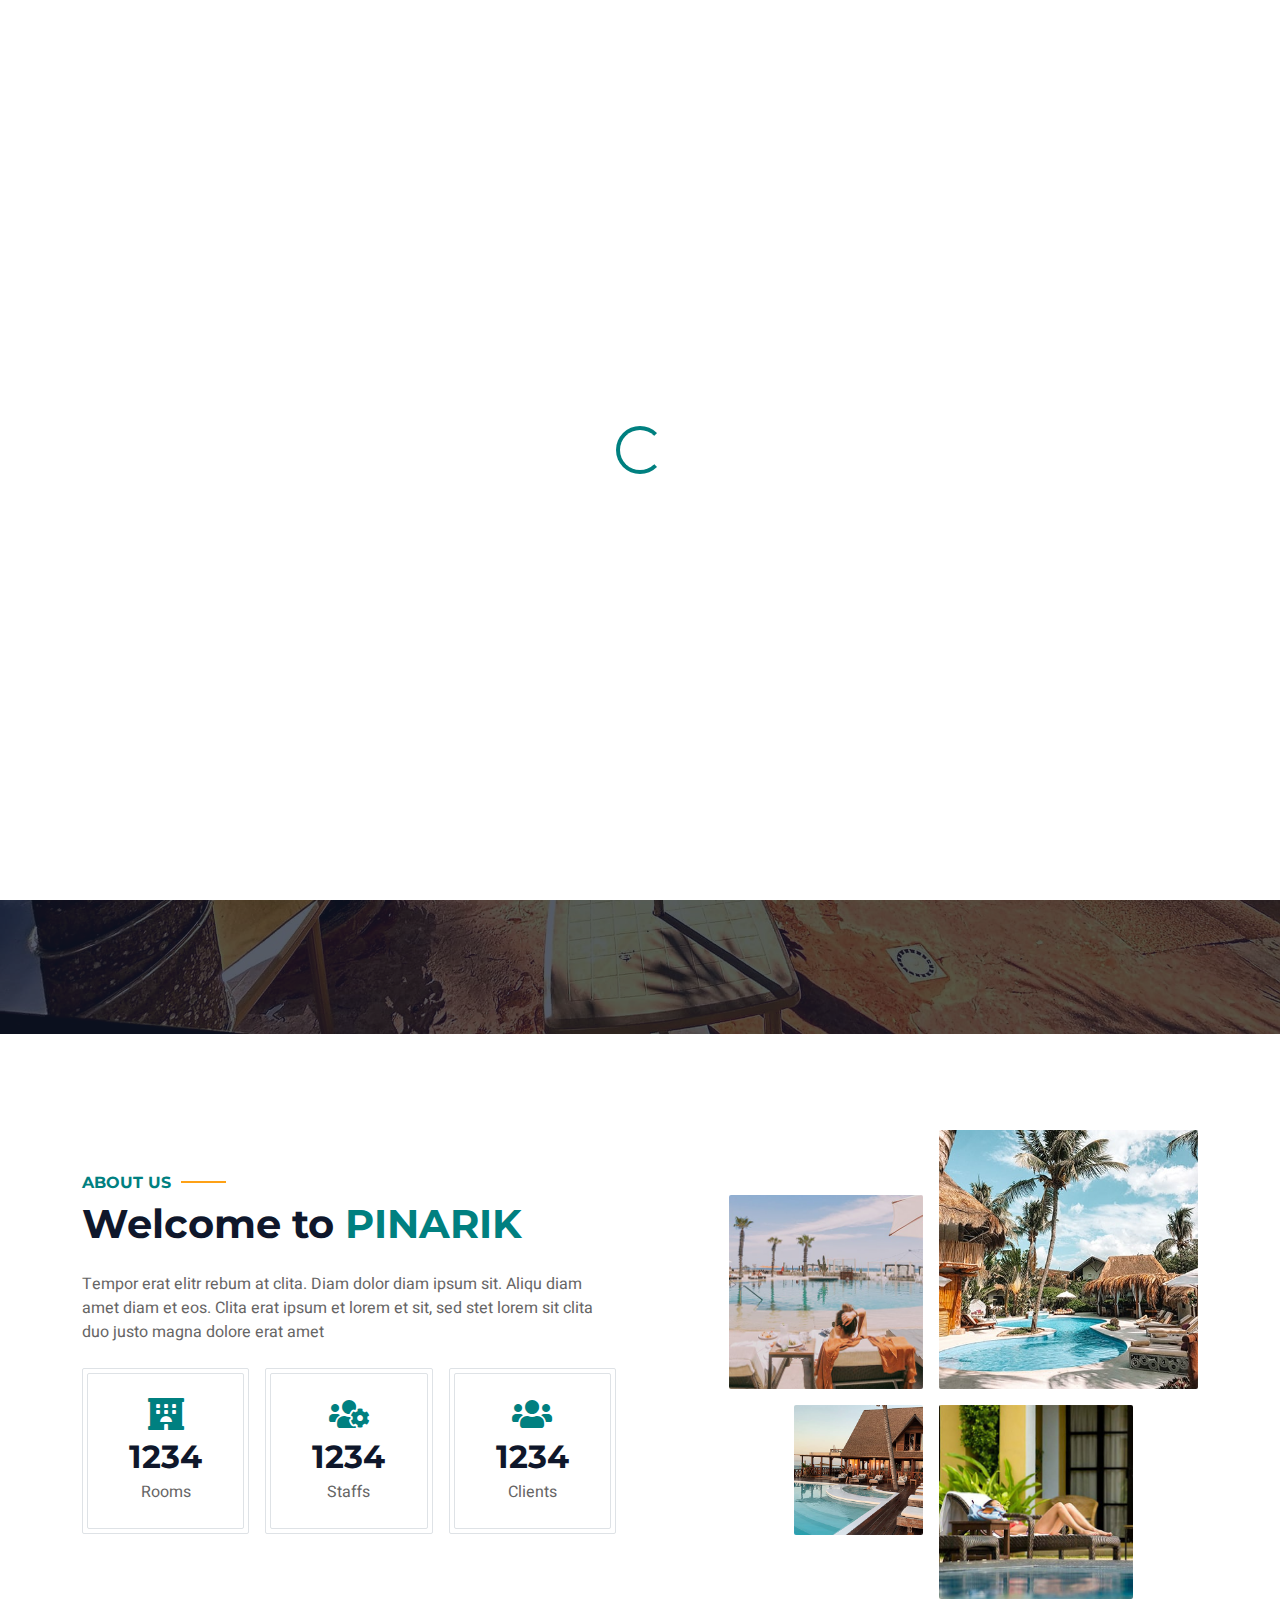
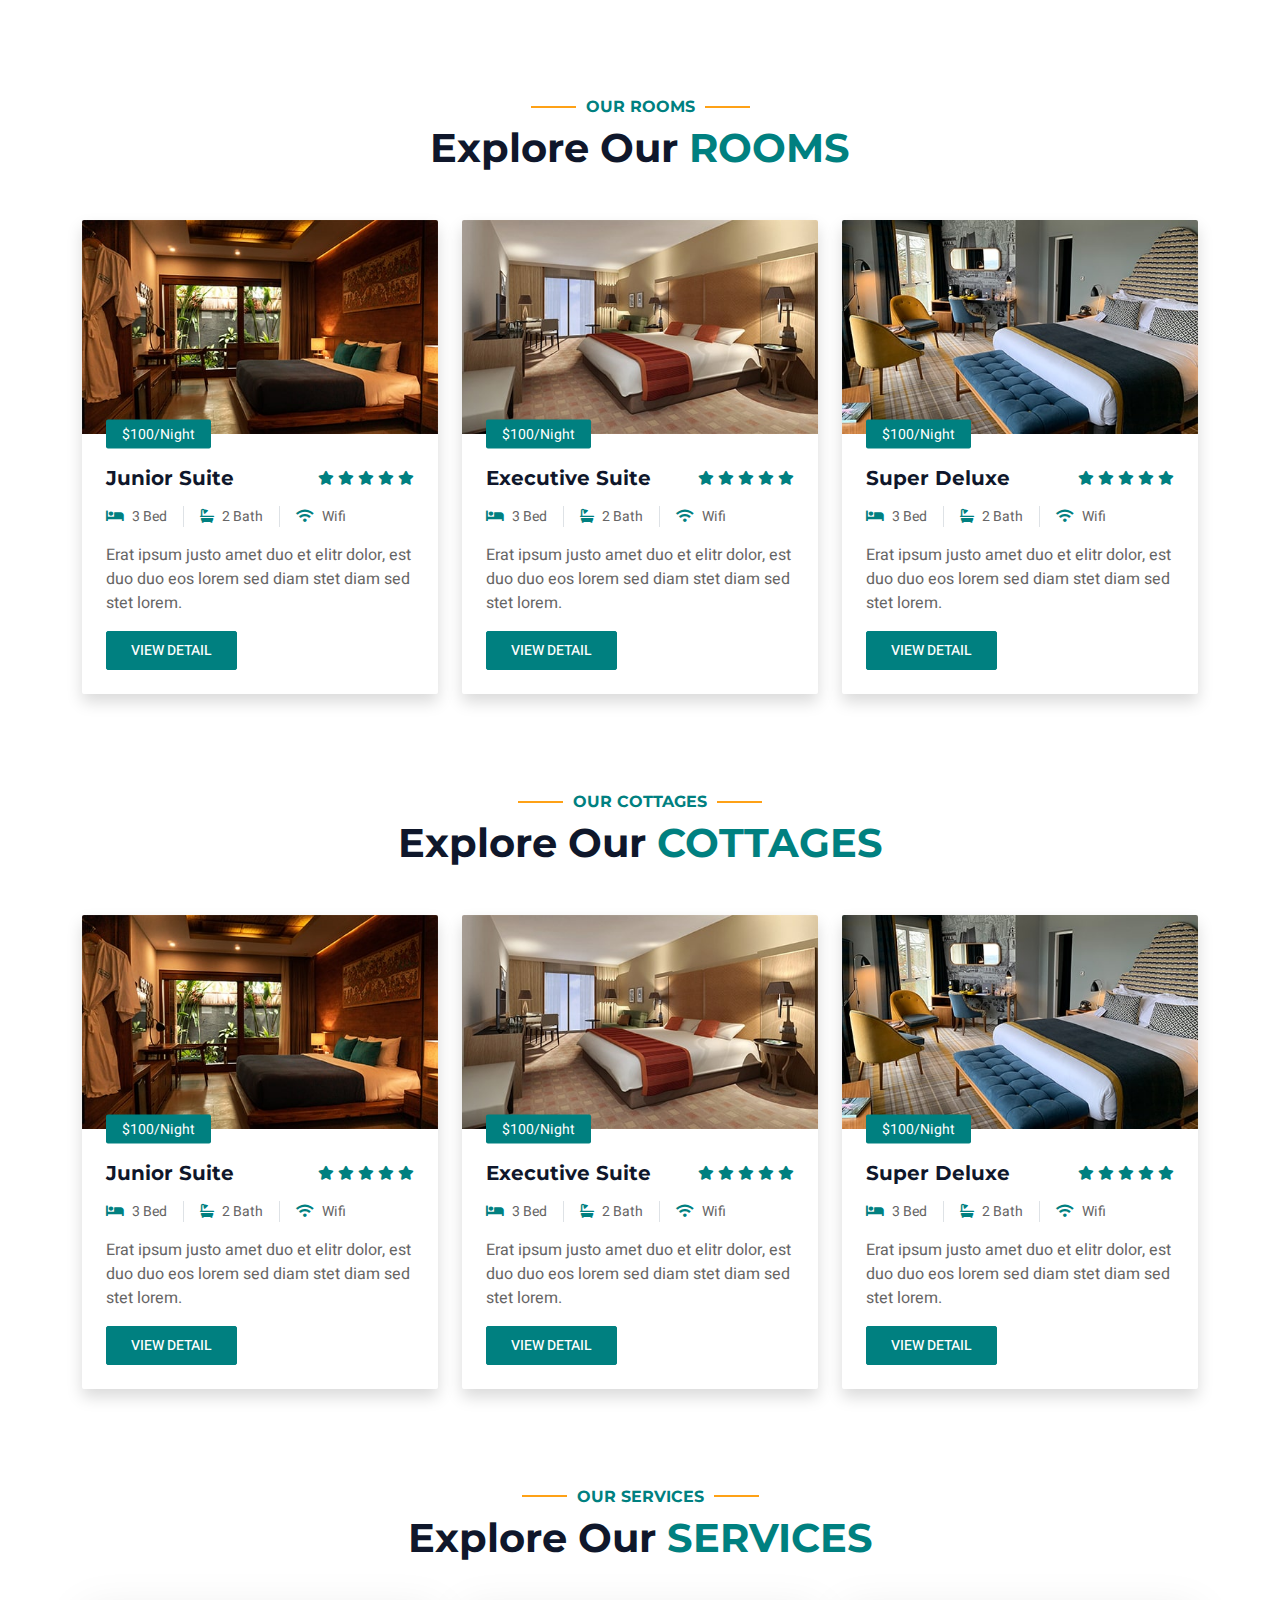
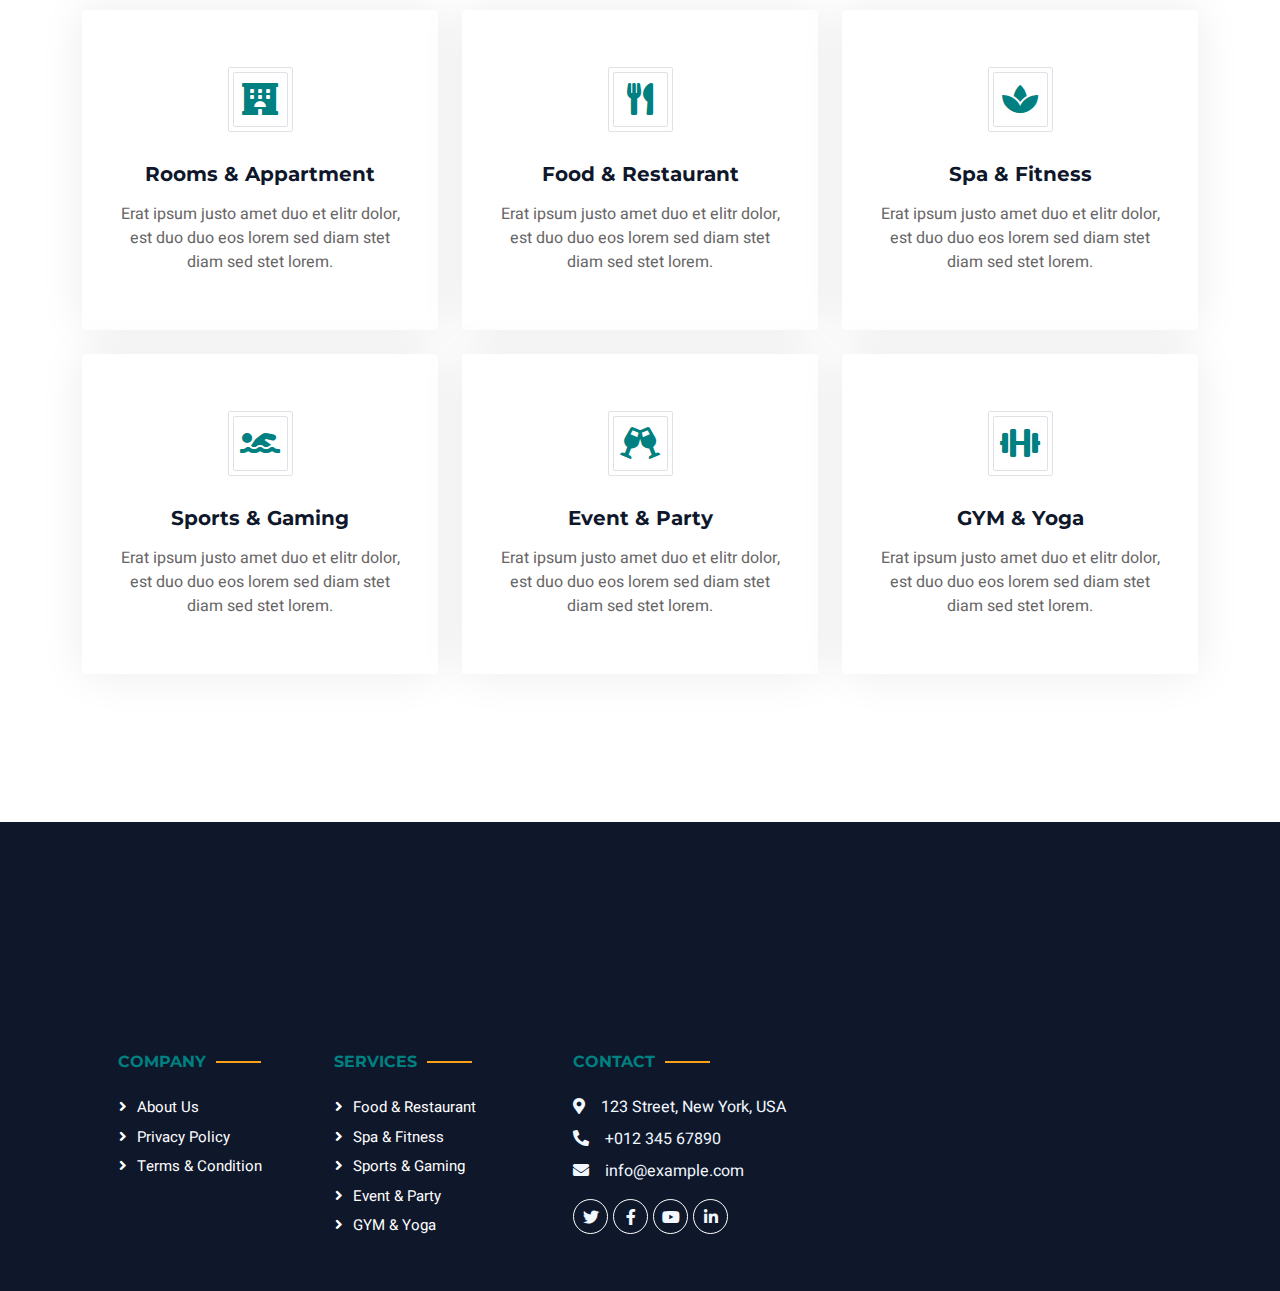
==== commit 9edc3395: "Update index.html" ====
--- a/index.html
+++ b/index.html
@@ -33,7 +33,7 @@
 </head>
 
 <body>
-    <div class="container-xxl bg-white p-0">
+    <div class="container-fluid bg-white p-0">
         <!-- Spinner Start -->
         <div id="spinner" class="show bg-white position-fixed translate-middle w-100 vh-100 top-50 start-50 d-flex align-items-center justify-content-center">
             <div class="spinner-border text-primary" style="width: 3rem; height: 3rem;" role="status">
@@ -57,7 +57,7 @@
                     <nav class="navbar navbar-expand-lg bg-dark navbar-dark p-3 p-lg-0">
                         <a href="#" class="navbar-brand d-block d-lg-none">
                             <h1 class="m-0 text-primary">
-                                <img id="pinarik-logo2" src="img/Pinarik/logo.jpg" alt="Image" width="100">
+                                <img id="pinarik-logo2" src="img/Pinarik/logo.jpg" alt="Image" width="75">
                                 Pinarik Eco-Resort
                             </h1>
                         </a>
@@ -68,9 +68,10 @@
                             <div class="navbar-nav mr-auto py-0">
                                 <a href="index.html" class="nav-item nav-link active">Home</a>
                                 <a href="about.html" class="nav-item nav-link">About</a>
-                                <a href="#" class="nav-item nav-link">Rooms</a>
-                                <a href="#" class="nav-item nav-link">Cottages</a>
+                                <a href="#" class="nav-item nav-link">Reservation</a>
                                 <a href="#" class="nav-item nav-link">Services</a>
+                                <a href="#" class="nav-item nav-link">Reviews</a>
+                                <a href="#" class="nav-item nav-link">Careers</a>
                                 <a href="contact.html" class="nav-item nav-link">Contact</a>
                             </div>
                             <a href="" class="btn btn-primary rounded-0 py-4 px-md-5 d-none d-lg-block">Book Now</a>
@@ -84,27 +85,27 @@
 
         <!-- Carousel Start -->
         <div class="container-fluid p-0 mb-5">
-            <div id="header-carousel" class="carousel slide" data-bs-ride="carousel">
+            <div id="header-carousel" class="carousel slide" data-bs-ride="{carousel">
                 <div class="carousel-inner">
                     <div class="carousel-item active">
-                        <img class="w-100" src="img/Pinarik/image1.jpg" alt="Image">
+                        <img class="img-fluid" src="img/Pinarik/image1.jpg" alt="Image">
                         <div class="carousel-caption d-flex flex-column align-items-center justify-content-center">
-                            <div class="p-3" style="max-width: 700px;">
-                                <h6 class="section-title text-white text-uppercase mb-3 animated slideInDown">Afford Living</h6>
-                                <h1 class="display-4 text-white mb-4 animated slideInDown">Discover An Eco-Resort Near Albay</h1>
-                                <a href="" class="btn btn-primary py-md-3 px-md-5 me-3 animated slideInLeft">Our Rooms</a>
-                                <a href="" class="btn btn-light py-md-3 px-md-5 animated slideInRight">Book A Room</a>
+                            <div class="p-3" style="max-width: 600px;">
+                                <h6 class="section-title text-white text-uppercase mb-3">Afford Living</h6>
+                                <h1 class="display-4 text-white mb-4">Discover An Ecological Resort Near Albay</h1>
+                                <a href="" class="btn btn-primary py-md-3 px-md-5 me-3">Book A Room</a>
+                                <!-- animated slideInDown slideInLeft slideInRight -->
                             </div>
                         </div>
                     </div>
                     <div class="carousel-item">
-                        <img class="w-100" src="img/Pinarik/image2.jpg" alt="Image">
+                        <img class="img-fluid" src="img/Pinarik/image2.jpg" alt="Image">
                         <div class="carousel-caption d-flex flex-column align-items-center justify-content-center">
-                            <div class="p-3" style="max-width: 700px;">
-                                <h6 class="section-title text-white text-uppercase mb-3 animated slideInDown">Afford Living</h6>
-                                <h1 class="display-3 text-white mb-4 animated slideInDown">Discover An Eco-Resort Near Albay</h1>
-                                <a href="" class="btn btn-primary py-md-3 px-md-5 me-3 animated slideInLeft">Our Rooms</a>
-                                <a href="" class="btn btn-light py-md-3 px-md-5 animated slideInRight">Book A Room</a>
+                            <div class="p-3" style="max-width: 600px;">
+                                <h6 class="section-title text-white text-uppercase mb-3">Afford Living</h6>
+                                <h1 class="display-3 text-white mb-4">Discover An Ecological Resort Near Albay</h1>
+                                <a href="" class="btn btn-primary py-md-3 px-md-5 me-3">Book A Room</a>
+                                <!-- animated slideInDown slideInLeft slideInRight -->
                             </div>
                         </div>
                     </div>
@@ -122,52 +123,6 @@
             </div>
         </div>
         <!-- Carousel End -->
-
-
-        <!-- Booking Start -->
-        <div class="container-fluid booking pb-5 wow fadeIn" data-wow-delay="0.1s">
-            <div class="container">
-                <div class="bg-white shadow" style="padding: 35px;">
-                    <div class="row g-2">
-                        <div class="col-md-10">
-                            <div class="row g-2">
-                                <div class="col-md-3">
-                                    <div class="date" id="date1" data-target-input="nearest">
-                                        <input type="text" class="form-control datetimepicker-input"
-                                            placeholder="Check in" data-target="#date1" data-toggle="datetimepicker" />
-                                    </div>
-                                </div>
-                                <div class="col-md-3">
-                                    <div class="date" id="date2" data-target-input="nearest">
-                                        <input type="text" class="form-control datetimepicker-input" placeholder="Check out" data-target="#date2" data-toggle="datetimepicker"/>
-                                    </div>
-                                </div>
-                                <div class="col-md-3">
-                                    <select class="form-select">
-                                        <option selected>Adult</option>
-                                        <option value="1">Adult 1</option>
-                                        <option value="2">Adult 2</option>
-                                        <option value="3">Adult 3</option>
-                                    </select>
-                                </div>
-                                <div class="col-md-3">
-                                    <select class="form-select">
-                                        <option selected>Child</option>
-                                        <option value="1">Child 1</option>
-                                        <option value="2">Child 2</option>
-                                        <option value="3">Child 3</option>
-                                    </select>
-                                </div>
-                            </div>
-                        </div>
-                        <div class="col-md-2">
-                            <button class="btn btn-primary w-100">Submit</button>
-                        </div>
-                    </div>
-                </div>
-            </div>
-        </div>
-        <!-- Booking End -->
 
 
         <!-- About Start -->
@@ -207,7 +162,6 @@
                                 </div>
                             </div>
                         </div>
-                        <a class="btn btn-primary py-3 px-5 mt-2" href="">More Details</a>
                     </div>
                     <div class="col-lg-6">
                         <div class="row g-3">
@@ -264,7 +218,6 @@
                                 <p class="text-body mb-3">Erat ipsum justo amet duo et elitr dolor, est duo duo eos lorem sed diam stet diam sed stet lorem.</p>
                                 <div class="d-flex justify-content-between">
                                     <a class="btn btn-sm btn-primary rounded py-2 px-4" href="">View Detail</a>
-                                    <a class="btn btn-sm btn-dark rounded py-2 px-4" href="">Book Now</a>
                                 </div>
                             </div>
                         </div>
@@ -294,7 +247,6 @@
                                 <p class="text-body mb-3">Erat ipsum justo amet duo et elitr dolor, est duo duo eos lorem sed diam stet diam sed stet lorem.</p>
                                 <div class="d-flex justify-content-between">
                                     <a class="btn btn-sm btn-primary rounded py-2 px-4" href="">View Detail</a>
-                                    <a class="btn btn-sm btn-dark rounded py-2 px-4" href="">Book Now</a>
                                 </div>
                             </div>
                         </div>
@@ -324,7 +276,6 @@
                                 <p class="text-body mb-3">Erat ipsum justo amet duo et elitr dolor, est duo duo eos lorem sed diam stet diam sed stet lorem.</p>
                                 <div class="d-flex justify-content-between">
                                     <a class="btn btn-sm btn-primary rounded py-2 px-4" href="">View Detail</a>
-                                    <a class="btn btn-sm btn-dark rounded py-2 px-4" href="">Book Now</a>
                                 </div>
                             </div>
                         </div>
@@ -367,7 +318,6 @@
                                 <p class="text-body mb-3">Erat ipsum justo amet duo et elitr dolor, est duo duo eos lorem sed diam stet diam sed stet lorem.</p>
                                 <div class="d-flex justify-content-between">
                                     <a class="btn btn-sm btn-primary rounded py-2 px-4" href="">View Detail</a>
-                                    <a class="btn btn-sm btn-dark rounded py-2 px-4" href="">Book Now</a>
                                 </div>
                             </div>
                         </div>
@@ -397,7 +347,6 @@
                                 <p class="text-body mb-3">Erat ipsum justo amet duo et elitr dolor, est duo duo eos lorem sed diam stet diam sed stet lorem.</p>
                                 <div class="d-flex justify-content-between">
                                     <a class="btn btn-sm btn-primary rounded py-2 px-4" href="">View Detail</a>
-                                    <a class="btn btn-sm btn-dark rounded py-2 px-4" href="">Book Now</a>
                                 </div>
                             </div>
                         </div>
@@ -427,7 +376,6 @@
                                 <p class="text-body mb-3">Erat ipsum justo amet duo et elitr dolor, est duo duo eos lorem sed diam stet diam sed stet lorem.</p>
                                 <div class="d-flex justify-content-between">
                                     <a class="btn btn-sm btn-primary rounded py-2 px-4" href="">View Detail</a>
-                                    <a class="btn btn-sm btn-dark rounded py-2 px-4" href="">Book Now</a>
                                 </div>
                             </div>
                         </div>
@@ -517,17 +465,26 @@
         </div>
         <!-- Service End -->
 
-
         <!-- Footer Start -->
         <div class="container-fluid bg-dark text-light footer wow fadeIn" data-wow-delay="0.1s">
-            <div class="container pb-5">
+            <div class="container p-5">
                 <div class="row g-5">
-                    <div class="col-md-6 col-lg-4">
-                        <div class="bg-primary rounded p-4">
-                            <a href="index.html"><h1 class="text-white text-uppercase mb-3">Hotelier</h1></a>
-                            <p class="text-white mb-0">
-								Download <a class="text-dark fw-medium" href="https://htmlcodex.com/hotel-html-template-pro">Hotelier – Premium Version</a>, build a professional website for your hotel business and grab the attention of new visitors upon your site’s launch.
-							</p>
+                    <div class="col-lg-5 col-md-12">
+                        <div class="row gy-5 g-4">
+                            <div class="col-md-6">
+                                <h6 class="section-title text-start text-primary text-uppercase mb-4">Company</h6>
+                                <a class="btn btn-link" href="">About Us</a>
+                                <a class="btn btn-link" href="">Privacy Policy</a>
+                                <a class="btn btn-link" href="">Terms & Condition</a>
+                            </div>
+                            <div class="col-md-6">
+                                <h6 class="section-title text-start text-primary text-uppercase mb-4">Services</h6>
+                                <a class="btn btn-link" href="">Food & Restaurant</a>
+                                <a class="btn btn-link" href="">Spa & Fitness</a>
+                                <a class="btn btn-link" href="">Sports & Gaming</a>
+                                <a class="btn btn-link" href="">Event & Party</a>
+                                <a class="btn btn-link" href="">GYM & Yoga</a>
+                            </div>
                         </div>
                     </div>
                     <div class="col-md-6 col-lg-3">
@@ -540,46 +497,6 @@
                             <a class="btn btn-outline-light btn-social" href=""><i class="fab fa-facebook-f"></i></a>
                             <a class="btn btn-outline-light btn-social" href=""><i class="fab fa-youtube"></i></a>
                             <a class="btn btn-outline-light btn-social" href=""><i class="fab fa-linkedin-in"></i></a>
-                        </div>
-                    </div>
-                    <div class="col-lg-5 col-md-12">
-                        <div class="row gy-5 g-4">
-                            <div class="col-md-6">
-                                <h6 class="section-title text-start text-primary text-uppercase mb-4">Company</h6>
-                                <a class="btn btn-link" href="">About Us</a>
-                                <a class="btn btn-link" href="">Contact Us</a>
-                                <a class="btn btn-link" href="">Privacy Policy</a>
-                                <a class="btn btn-link" href="">Terms & Condition</a>
-                                <a class="btn btn-link" href="">Support</a>
-                            </div>
-                            <div class="col-md-6">
-                                <h6 class="section-title text-start text-primary text-uppercase mb-4">Services</h6>
-                                <a class="btn btn-link" href="">Food & Restaurant</a>
-                                <a class="btn btn-link" href="">Spa & Fitness</a>
-                                <a class="btn btn-link" href="">Sports & Gaming</a>
-                                <a class="btn btn-link" href="">Event & Party</a>
-                                <a class="btn btn-link" href="">GYM & Yoga</a>
-                            </div>
-                        </div>
-                    </div>
-                </div>
-            </div>
-            <div class="container">
-                <div class="copyright">
-                    <div class="row">
-                        <div class="col-md-6 text-center text-md-start mb-3 mb-md-0">
-                            &copy; <a class="border-bottom" href="#">Your Site Name</a>, All Right Reserved. 
-							
-							<!--/*** This template is free as long as you keep the footer author’s credit link/attribution link/backlink. If you'd like to use the template without the footer author’s credit link/attribution link/backlink, you can purchase the Credit Removal License from "https://htmlcodex.com/credit-removal". Thank you for your support. ***/-->
-							Designed By <a class="border-bottom" href="https://htmlcodex.com">HTML Codex</a>
-                        </div>
-                        <div class="col-md-6 text-center text-md-end">
-                            <div class="footer-menu">
-                                <a href="">Home</a>
-                                <a href="">Cookies</a>
-                                <a href="">Help</a>
-                                <a href="">FQAs</a>
-                            </div>
                         </div>
                     </div>
                 </div>
@@ -609,4 +526,4 @@
     <script src="js/main.js"></script>
 </body>
 
-</html>+</html>
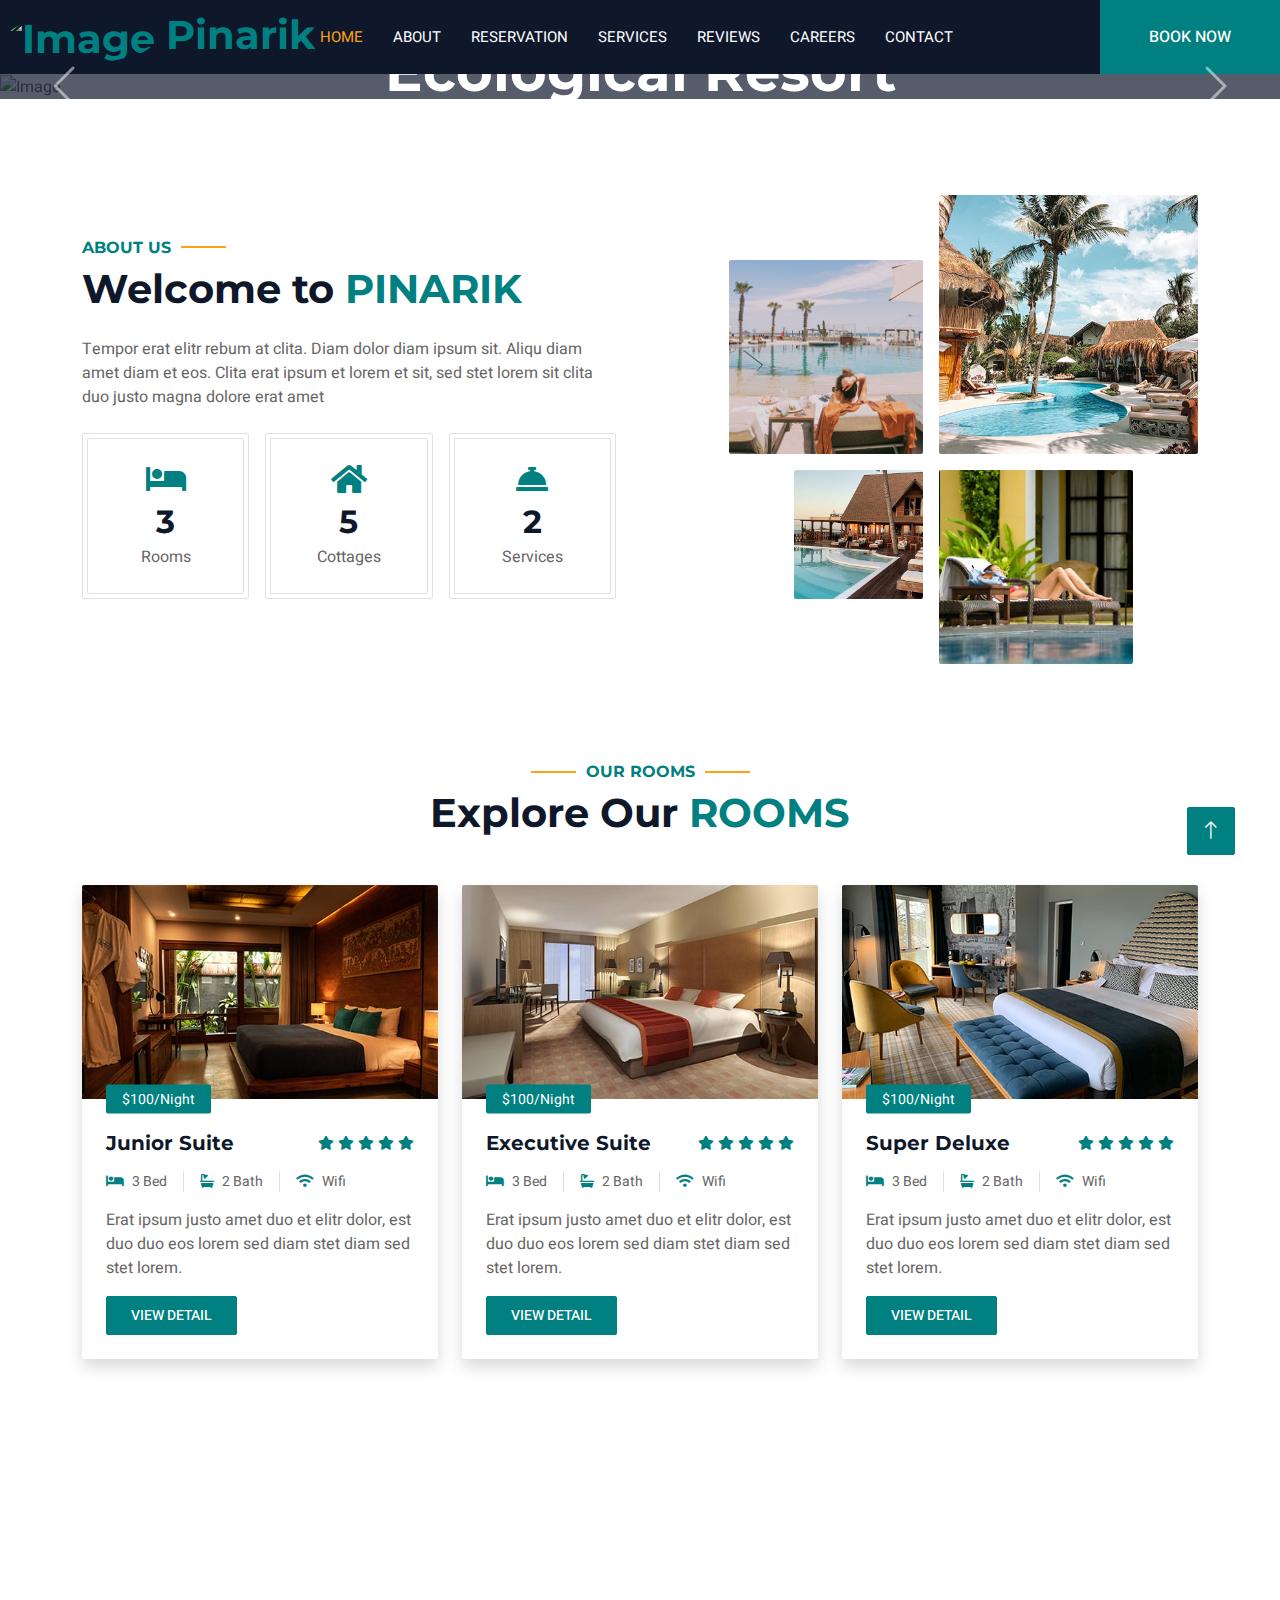
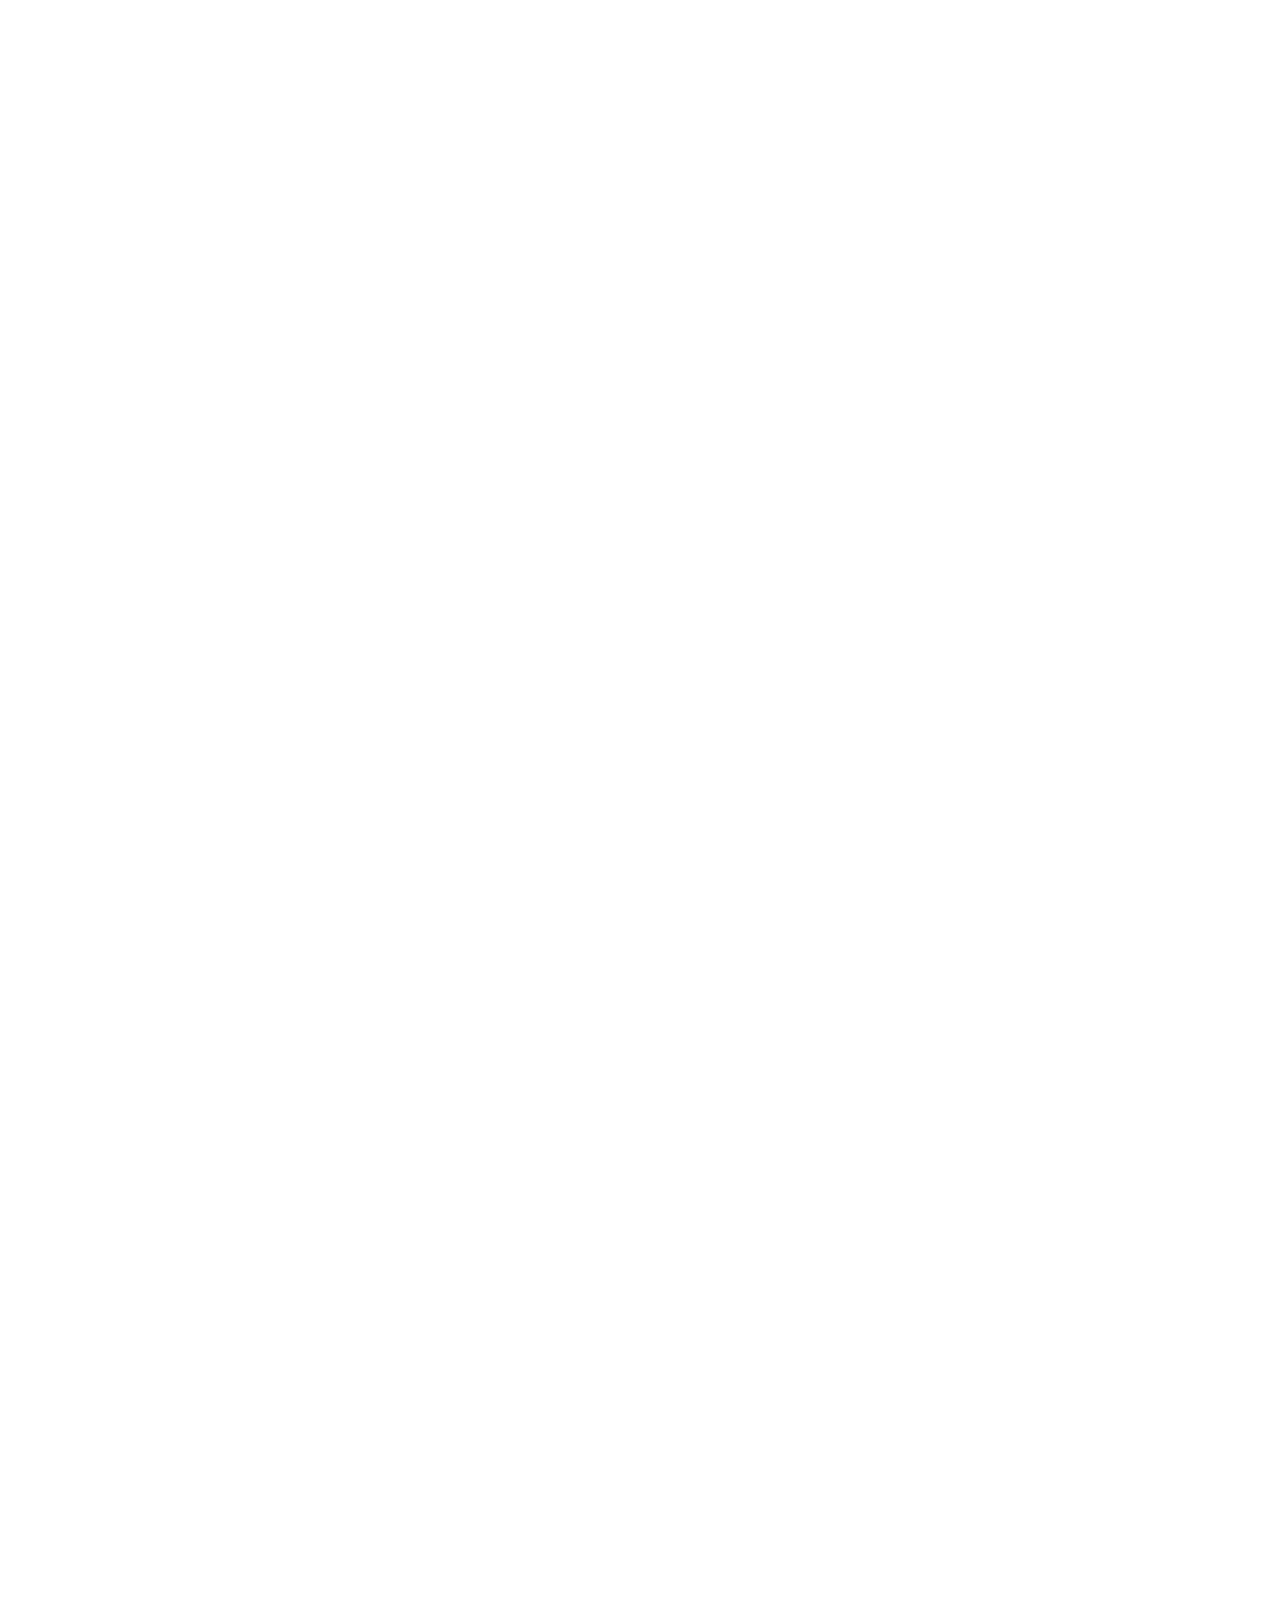
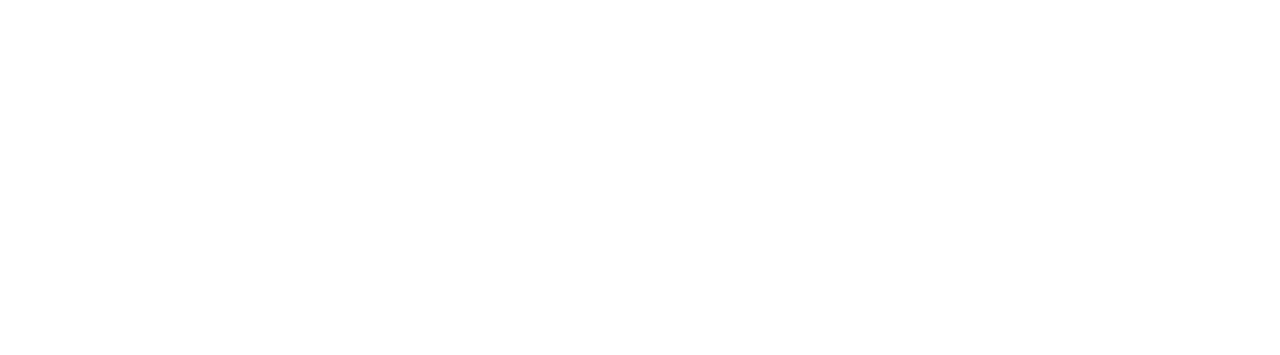
==== commit 06bebda6: "Update index.html" ====
--- a/index.html
+++ b/index.html
@@ -46,21 +46,23 @@
         <div class="container-fluid bg-dark px-0">
             <div class="row gx-0">
                 <div class="col-lg-3 bg-dark d-none d-lg-block">
-                    <a href="#" class="navbar-brand w-100 h-100 m-0 p-0 d-flex align-items-center justify-content-center">
+                    <div class="navbar-brand w-100 h-100 m-0 p-0 d-flex align-items-center justify-content-center">
                         <h1 class="m-0 text-primary">
-                            <img id="pinarik-logo1" src="img/Pinarik/logo.jpg" alt="Image" width="50">
+                            <img id="pinarik-logo" src="img/pinarik/logo.jpg" alt="Image" width="50"
+                            style="border-radius: 50%">
                             Pinarik
                         </h1>
-                    </a>
+                    </div>
                 </div>
                 <div class="col-lg-9">
                     <nav class="navbar navbar-expand-lg bg-dark navbar-dark p-3 p-lg-0">
-                        <a href="#" class="navbar-brand d-block d-lg-none">
+                        <div class="navbar-brand d-block d-lg-none">
                             <h1 class="m-0 text-primary">
-                                <img id="pinarik-logo2" src="img/Pinarik/logo.jpg" alt="Image" width="75">
+                                <img id="pinarik-logo" src="img/pinarik/logo.jpg" alt="Image" width="50"
+                                style="border-radius: 50%;">
                                 Pinarik Eco-Resort
                             </h1>
-                        </a>
+                        </div>
                         <button type="button" class="navbar-toggler" data-bs-toggle="collapse" data-bs-target="#navbarCollapse">
                             <span class="navbar-toggler-icon"></span>
                         </button>
@@ -68,7 +70,7 @@
                             <div class="navbar-nav mr-auto py-0">
                                 <a href="index.html" class="nav-item nav-link active">Home</a>
                                 <a href="about.html" class="nav-item nav-link">About</a>
-                                <a href="#" class="nav-item nav-link">Reservation</a>
+                                <a href="reservation.html" class="nav-item nav-link">Reservation</a>
                                 <a href="#" class="nav-item nav-link">Services</a>
                                 <a href="#" class="nav-item nav-link">Reviews</a>
                                 <a href="#" class="nav-item nav-link">Careers</a>
@@ -85,27 +87,25 @@
 
         <!-- Carousel Start -->
         <div class="container-fluid p-0 mb-5">
-            <div id="header-carousel" class="carousel slide" data-bs-ride="{carousel">
+            <div id="header-carousel" class="carousel slide" data-bs-ride="carousel">
                 <div class="carousel-inner">
                     <div class="carousel-item active">
-                        <img class="img-fluid" src="img/Pinarik/image1.jpg" alt="Image">
+                        <img class="img-fluid" src="img/pinarik/image1.jpg" alt="Image">
                         <div class="carousel-caption d-flex flex-column align-items-center justify-content-center">
                             <div class="p-3" style="max-width: 600px;">
-                                <h6 class="section-title text-white text-uppercase mb-3">Afford Living</h6>
-                                <h1 class="display-4 text-white mb-4">Discover An Ecological Resort Near Albay</h1>
-                                <a href="" class="btn btn-primary py-md-3 px-md-5 me-3">Book A Room</a>
-                                <!-- animated slideInDown slideInLeft slideInRight -->
+                                <h6 class="section-title text-white text-uppercase mb-3 animated slideInDown">Afford Living</h6>
+                                <h1 class="display-4 text-white mb-4 animated slideInDown">Discover An Ecological Resort Near Albay</h1>
+                                <a href="" class="btn btn-primary py-md-3 px-md-5 me-3 animated slideInDown">Book A Room</a>
                             </div>
                         </div>
                     </div>
                     <div class="carousel-item">
-                        <img class="img-fluid" src="img/Pinarik/image2.jpg" alt="Image">
+                        <img class="img-fluid" src="img/pinarik/image2.jpg" alt="Image">
                         <div class="carousel-caption d-flex flex-column align-items-center justify-content-center">
                             <div class="p-3" style="max-width: 600px;">
-                                <h6 class="section-title text-white text-uppercase mb-3">Afford Living</h6>
-                                <h1 class="display-3 text-white mb-4">Discover An Ecological Resort Near Albay</h1>
-                                <a href="" class="btn btn-primary py-md-3 px-md-5 me-3">Book A Room</a>
-                                <!-- animated slideInDown slideInLeft slideInRight -->
+                                <h6 class="section-title text-white text-uppercase mb-3 animated slideInDown">Afford Living</h6>
+                                <h1 class="display-4 text-white mb-4 animated slideInDown">Discover An Ecological Resort Near Albay</h1>
+                                <a href="" class="btn btn-primary py-md-3 px-md-5 me-3 animated slideInDown">Book A Room</a>
                             </div>
                         </div>
                     </div>
@@ -137,8 +137,8 @@
                             <div class="col-sm-4 wow fadeIn" data-wow-delay="0.1s">
                                 <div class="border rounded p-1">
                                     <div class="border rounded text-center p-4">
-                                        <i class="fa fa-hotel fa-2x text-primary mb-2"></i>
-                                        <h2 class="mb-1" data-toggle="counter-up">1234</h2>
+                                        <i class="fa fa-bed fa-2x text-primary mb-2"></i>
+                                        <h2 class="mb-1" data-toggle="counter-up">9</h2>
                                         <p class="mb-0">Rooms</p>
                                     </div>
                                 </div>
@@ -146,18 +146,18 @@
                             <div class="col-sm-4 wow fadeIn" data-wow-delay="0.3s">
                                 <div class="border rounded p-1">
                                     <div class="border rounded text-center p-4">
-                                        <i class="fa fa-users-cog fa-2x text-primary mb-2"></i>
-                                        <h2 class="mb-1" data-toggle="counter-up">1234</h2>
-                                        <p class="mb-0">Staffs</p>
+                                        <i class="fa fa-home fa-2x text-primary mb-2"></i>
+                                        <h2 class="mb-1" data-toggle="counter-up">15</h2>
+                                        <p class="mb-0">Cottages</p>
                                     </div>
                                 </div>
                             </div>
                             <div class="col-sm-4 wow fadeIn" data-wow-delay="0.5s">
                                 <div class="border rounded p-1">
                                     <div class="border rounded text-center p-4">
-                                        <i class="fa fa-users fa-2x text-primary mb-2"></i>
-                                        <h2 class="mb-1" data-toggle="counter-up">1234</h2>
-                                        <p class="mb-0">Clients</p>
+                                        <i class="fa fa-concierge-bell fa-2x text-primary mb-2"></i>
+                                        <h2 class="mb-1" data-toggle="counter-up">6</h2>
+                                        <p class="mb-0">Services</p>
                                     </div>
                                 </div>
                             </div>
@@ -395,7 +395,7 @@
                 </div>
                 <div class="row g-4">
                     <div class="col-lg-4 col-md-6 wow fadeInUp" data-wow-delay="0.1s">
-                        <a class="service-item rounded" href="">
+                        <div class="service-item rounded">
                             <div class="service-icon bg-transparent border rounded p-1">
                                 <div class="w-100 h-100 border rounded d-flex align-items-center justify-content-center">
                                     <i class="fa fa-hotel fa-2x text-primary"></i>
@@ -403,10 +403,10 @@
                             </div>
                             <h5 class="mb-3">Rooms & Appartment</h5>
                             <p class="text-body mb-0">Erat ipsum justo amet duo et elitr dolor, est duo duo eos lorem sed diam stet diam sed stet lorem.</p>
-                        </a>
+                        </div>
                     </div>
                     <div class="col-lg-4 col-md-6 wow fadeInUp" data-wow-delay="0.2s">
-                        <a class="service-item rounded" href="">
+                        <div class="service-item rounded">
                             <div class="service-icon bg-transparent border rounded p-1">
                                 <div class="w-100 h-100 border rounded d-flex align-items-center justify-content-center">
                                     <i class="fa fa-utensils fa-2x text-primary"></i>
@@ -414,10 +414,10 @@
                             </div>
                             <h5 class="mb-3">Food & Restaurant</h5>
                             <p class="text-body mb-0">Erat ipsum justo amet duo et elitr dolor, est duo duo eos lorem sed diam stet diam sed stet lorem.</p>
-                        </a>
+                        </div>
                     </div>
                     <div class="col-lg-4 col-md-6 wow fadeInUp" data-wow-delay="0.3s">
-                        <a class="service-item rounded" href="">
+                        <div class="service-item rounded">
                             <div class="service-icon bg-transparent border rounded p-1">
                                 <div class="w-100 h-100 border rounded d-flex align-items-center justify-content-center">
                                     <i class="fa fa-spa fa-2x text-primary"></i>
@@ -425,10 +425,10 @@
                             </div>
                             <h5 class="mb-3">Spa & Fitness</h5>
                             <p class="text-body mb-0">Erat ipsum justo amet duo et elitr dolor, est duo duo eos lorem sed diam stet diam sed stet lorem.</p>
-                        </a>
+                        </div>
                     </div>
                     <div class="col-lg-4 col-md-6 wow fadeInUp" data-wow-delay="0.4s">
-                        <a class="service-item rounded" href="">
+                        <div class="service-item rounded">
                             <div class="service-icon bg-transparent border rounded p-1">
                                 <div class="w-100 h-100 border rounded d-flex align-items-center justify-content-center">
                                     <i class="fa fa-swimmer fa-2x text-primary"></i>
@@ -436,10 +436,10 @@
                             </div>
                             <h5 class="mb-3">Sports & Gaming</h5>
                             <p class="text-body mb-0">Erat ipsum justo amet duo et elitr dolor, est duo duo eos lorem sed diam stet diam sed stet lorem.</p>
-                        </a>
+                        </div>
                     </div>
                     <div class="col-lg-4 col-md-6 wow fadeInUp" data-wow-delay="0.5s">
-                        <a class="service-item rounded" href="">
+                        <div class="service-item rounded">
                             <div class="service-icon bg-transparent border rounded p-1">
                                 <div class="w-100 h-100 border rounded d-flex align-items-center justify-content-center">
                                     <i class="fa fa-glass-cheers fa-2x text-primary"></i>
@@ -447,10 +447,10 @@
                             </div>
                             <h5 class="mb-3">Event & Party</h5>
                             <p class="text-body mb-0">Erat ipsum justo amet duo et elitr dolor, est duo duo eos lorem sed diam stet diam sed stet lorem.</p>
-                        </a>
+                        </div>
                     </div>
                     <div class="col-lg-4 col-md-6 wow fadeInUp" data-wow-delay="0.6s">
-                        <a class="service-item rounded" href="">
+                        <div class="service-item rounded">
                             <div class="service-icon bg-transparent border rounded p-1">
                                 <div class="w-100 h-100 border rounded d-flex align-items-center justify-content-center">
                                     <i class="fa fa-dumbbell fa-2x text-primary"></i>
@@ -458,7 +458,7 @@
                             </div>
                             <h5 class="mb-3">GYM & Yoga</h5>
                             <p class="text-body mb-0">Erat ipsum justo amet duo et elitr dolor, est duo duo eos lorem sed diam stet diam sed stet lorem.</p>
-                        </a>
+                        </div>
                     </div>
                 </div>
             </div>
@@ -510,8 +510,7 @@
     </div>
 
     <!-- JavaScript Libraries -->
-    <!-- <script src="https://code.jquery.com/jquery-3.4.1.min.js"></script> -->
-    <script src="https://cdnjs.cloudflare.com/ajax/libs/jquery/3.7.1/jquery.min.js" integrity="sha512-v2CJ7UaYy4JwqLDIrZUI/4hqeoQieOmAZNXBeQyjo21dadnwR+8ZaIJVT8EE2iyI61OV8e6M8PP2/4hpQINQ/g==" crossorigin="anonymous" referrerpolicy="no-referrer"></script>
+    <script src="https://code.jquery.com/jquery-3.4.1.min.js"></script>
     <script src="https://cdn.jsdelivr.net/npm/bootstrap@5.0.0/dist/js/bootstrap.bundle.min.js"></script>
     <script src="lib/wow/wow.min.js"></script>
     <script src="lib/easing/easing.min.js"></script>
